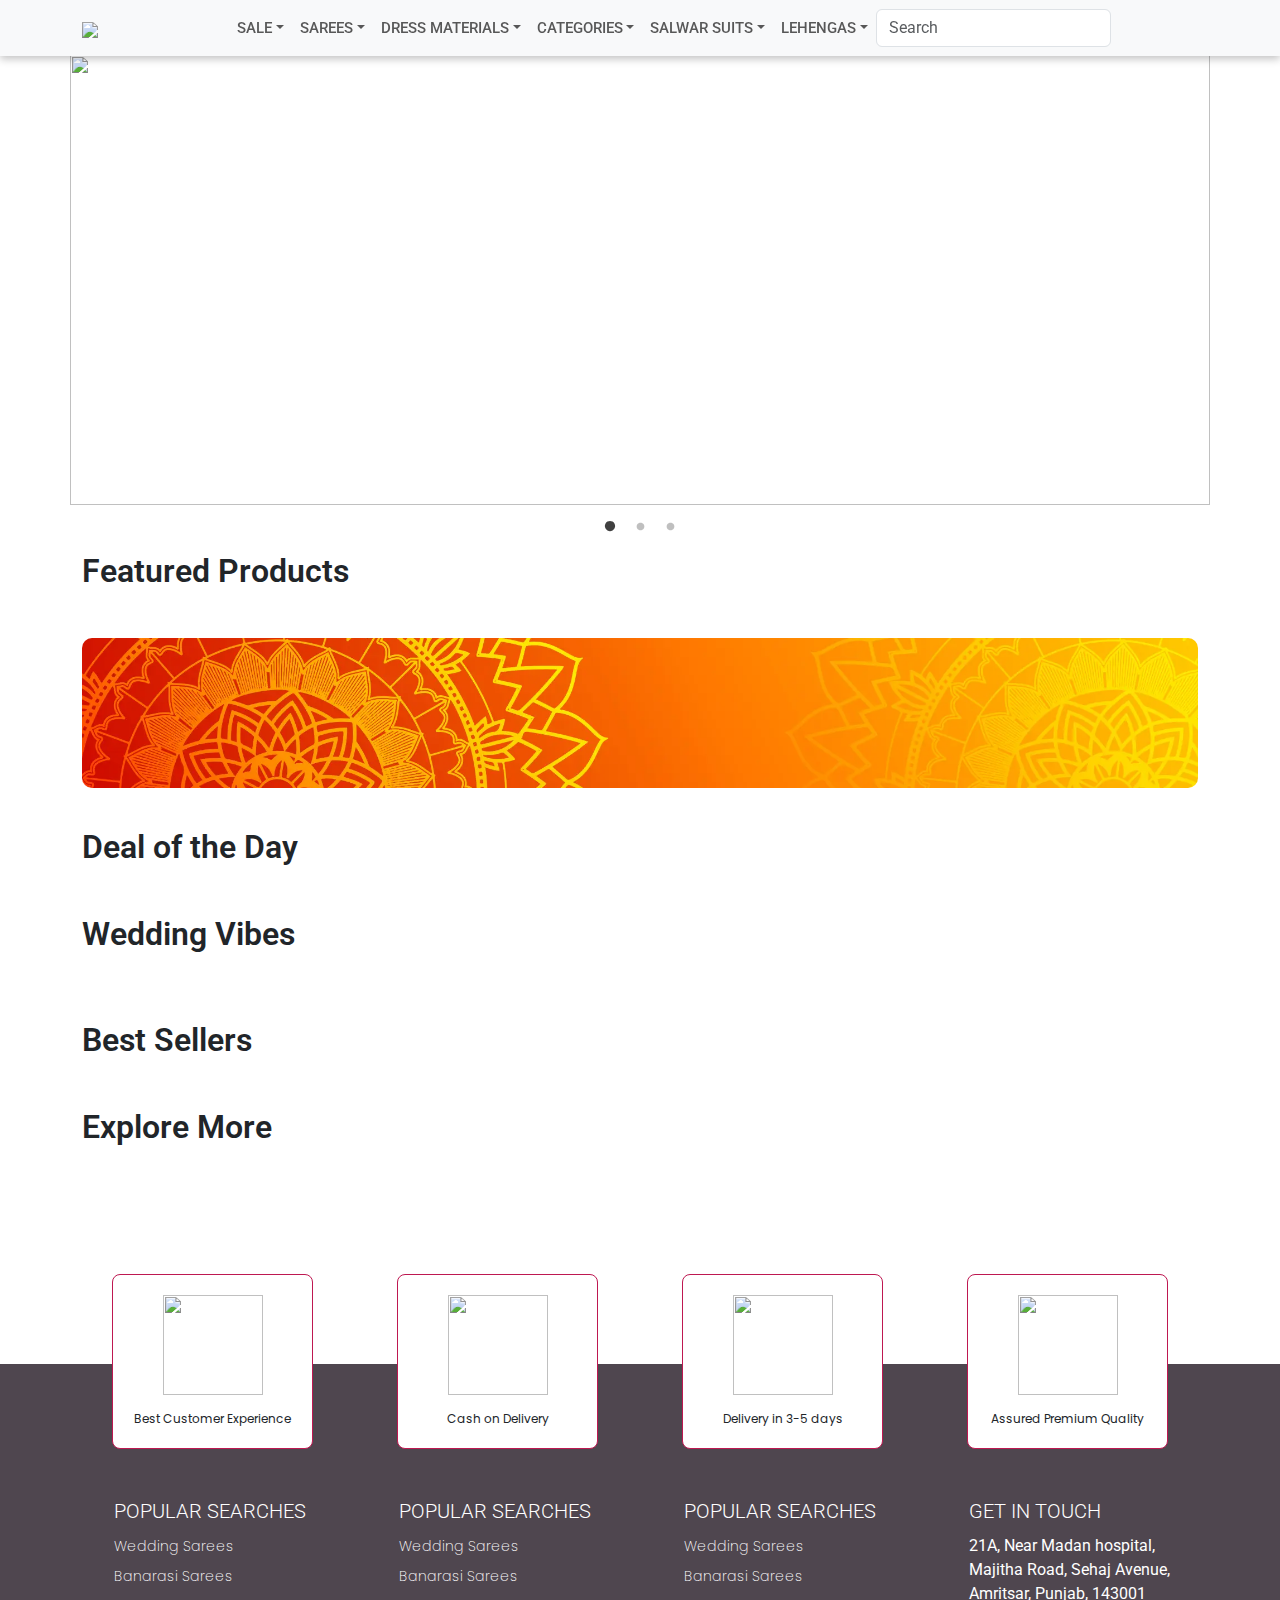
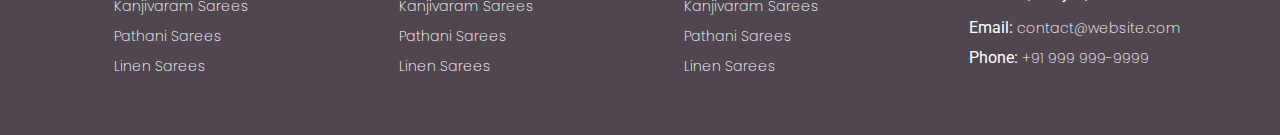
==== eshop/index.html @ 4d92e756 "." ====
<!doctype html><html lang="en"><head><meta charset="utf-8"/><link rel="icon" href="/eshop/favicon.ico"/><meta name="viewport" content="width=device-width,initial-scale=1"/><meta name="theme-color" content="#000000"/><link href="https://cdn.jsdelivr.net/npm/bootstrap@5.3.3/dist/css/bootstrap.min.css" rel="stylesheet"/><link rel="stylesheet" href="https://site-assets.fontawesome.com/releases/v6.5.2/css/all.css"/><link rel="stylesheet" href="https://site-assets.fontawesome.com/releases/v6.5.2/css/sharp-thin.css"/><link rel="stylesheet" href="https://site-assets.fontawesome.com/releases/v6.5.2/css/sharp-solid.css"/><link rel="stylesheet" href="https://site-assets.fontawesome.com/releases/v6.5.2/css/sharp-regular.css"/><link rel="stylesheet" href="https://site-assets.fontawesome.com/releases/v6.5.2/css/sharp-light.css"/><meta name="description" content="Web site created using create-react-app"/><link rel="apple-touch-icon" href="/eshop/logo192.png"/><link rel="manifest" href="/eshop/manifest.json"/><title>React App</title><script defer="defer" src="/eshop/static/js/main.9d31bc34.js"></script><link href="/eshop/static/css/main.2eb0dd9a.css" rel="stylesheet"></head><body><noscript>You need to enable JavaScript to run this app.</noscript><div id="root"></div><script src="https://cdn.jsdelivr.net/npm/bootstrap@5.3.3/dist/js/bootstrap.bundle.min.js"></script></body></html>
---- eshop/static/css/main.2eb0dd9a.css ----
@charset "UTF-8";@import url(https://fonts.googleapis.com/css2?family=Poppins:ital,wght@0,100;0,200;0,300;0,400;0,500;0,600;0,700;0,800;0,900;1,100;1,200;1,300;1,400;1,500;1,600;1,700;1,800;1,900&family=Roboto:ital,wght@0,100;0,300;0,400;0,500;0,700;0,900;1,100;1,300;1,400;1,500;1,700;1,900&display=swap);@import url(https://fonts.googleapis.com/css2?family=Lobster&display=swap);body{-webkit-font-smoothing:antialiased;-moz-osx-font-smoothing:grayscale;font-family:-apple-system,BlinkMacSystemFont,Segoe UI,Roboto,Oxygen,Ubuntu,Cantarell,Fira Sans,Droid Sans,Helvetica Neue,sans-serif;margin:0}code{font-family:source-code-pro,Menlo,Monaco,Consolas,Courier New,monospace}.slick-slider{-webkit-touch-callout:none;-webkit-tap-highlight-color:transparent;box-sizing:border-box;touch-action:pan-y;-webkit-user-select:none;user-select:none;-khtml-user-select:none}.slick-list,.slick-slider{display:block;position:relative}.slick-list{margin:0;overflow:hidden;padding:0}.slick-list:focus{outline:none}.slick-list.dragging{cursor:pointer;cursor:hand}.slick-slider .slick-list,.slick-slider .slick-track{transform:translateZ(0)}.slick-track{display:block;left:0;margin-left:auto;margin-right:auto;position:relative;top:0}.slick-track:after,.slick-track:before{content:"";display:table}.slick-track:after{clear:both}.slick-loading .slick-track{visibility:hidden}.slick-slide{display:none;float:left;height:100%;min-height:1px}[dir=rtl] .slick-slide{float:right}.slick-slide img{display:block}.slick-slide.slick-loading img{display:none}.slick-slide.dragging img{pointer-events:none}.slick-initialized .slick-slide{display:block}.slick-loading .slick-slide{visibility:hidden}.slick-vertical .slick-slide{border:1px solid #0000;display:block;height:auto}.slick-arrow.slick-hidden{display:none}.slick-loading .slick-list{background:#fff url([data-uri]) 50% no-repeat}@font-face{font-family:slick;font-style:normal;font-weight:400;src:url(/eshop/static/media/slick.a4e97f5a2a64f0ab1323.eot);src:url(/eshop/static/media/slick.a4e97f5a2a64f0ab1323.eot?#iefix) format("embedded-opentype"),url(/eshop/static/media/slick.295183786cd8a1389865.woff) format("woff"),url(/eshop/static/media/slick.c94f7671dcc99dce43e2.ttf) format("truetype"),url(/eshop/static/media/slick.2630a3e3eab21c607e21.svg#slick) format("svg")}.slick-next,.slick-prev{border:none;cursor:pointer;display:block;font-size:0;height:20px;line-height:0;padding:0;position:absolute;top:50%;transform:translateY(-50%);width:20px}.slick-next,.slick-next:focus,.slick-next:hover,.slick-prev,.slick-prev:focus,.slick-prev:hover{background:#0000;color:#0000;outline:none}.slick-next:focus:before,.slick-next:hover:before,.slick-prev:focus:before,.slick-prev:hover:before{opacity:1}.slick-next.slick-disabled:before,.slick-prev.slick-disabled:before{opacity:.25}.slick-next:before,.slick-prev:before{-webkit-font-smoothing:antialiased;-moz-osx-font-smoothing:grayscale;color:#fff;font-family:slick;font-size:20px;line-height:1;opacity:.75}.slick-prev{left:-25px}[dir=rtl] .slick-prev{left:auto;right:-25px}.slick-prev:before{content:"←"}[dir=rtl] .slick-prev:before{content:"→"}.slick-next{right:-25px}[dir=rtl] .slick-next{left:-25px;right:auto}.slick-next:before{content:"→"}[dir=rtl] .slick-next:before{content:"←"}.slick-dotted.slick-slider{margin-bottom:30px}.slick-dots{bottom:-25px;display:block;list-style:none;margin:0;padding:0;position:absolute;text-align:center;width:100%}.slick-dots li{display:inline-block;margin:0 5px;padding:0;position:relative}.slick-dots li,.slick-dots li button{cursor:pointer;height:20px;width:20px}.slick-dots li button{background:#0000;border:0;color:#0000;display:block;font-size:0;line-height:0;outline:none;padding:5px}.slick-dots li button:focus,.slick-dots li button:hover{outline:none}.slick-dots li button:focus:before,.slick-dots li button:hover:before{opacity:1}.slick-dots li button:before{-webkit-font-smoothing:antialiased;-moz-osx-font-smoothing:grayscale;color:#000;content:"•";font-family:slick;font-size:6px;height:20px;left:0;line-height:20px;opacity:.25;position:absolute;text-align:center;top:0;width:20px}.slick-dots li.slick-active button:before{color:#000;opacity:.75}.homeBanner .imgWrapper{height:450px;width:100%}.imgWrapper img{height:100%;object-fit:cover;width:100%}.productItem{background-color:#f9f9f9;border-radius:10px;box-shadow:0 3px 8px #0000003d;overflow:hidden}.productItem .imgWrapper{border-radius:8px;height:400px;overflow:hidden;position:relative;width:100%}.featuredProducts .productItem .imgWrapper img{object-fit:contain}.productItem .content{padding:10px}.productDetailContent p i,.productItem .content i{color:#f9c300}.productItem .content h5{-webkit-line-clamp:2;-webkit-box-orient:vertical;display:-webkit-box;font-family:var(--heading);font-size:16px;font-weight:400;margin-bottom:10px;min-height:45px;overflow:hidden;padding:5px 0 0;text-overflow:ellipsis}.productItem .content .offerPrice{font-family:var(--paragraph);font-weight:700;margin-bottom:0;padding-bottom:10px}.productItem .content .originalPrice{color:var(--text-sub);font-size:14px;font-weight:500;margin-left:5px}.productItem .content a{color:#000}.productItem .content a:hover{color:var(--prim-color)}.productDetailContent .discount,.productItem .content .discount{background-color:red;border-radius:0 10px;color:#fff;font-family:var(--paragraph);font-size:12px;font-weight:600;padding:5px 10px}.smallCTA .imgWrapper{border-radius:10px;height:150px;overflow:hidden}.smallCTA .imgWrapper img{object-fit:cover}.featuredProducts2 .productItem{position:relative}.featuredProducts2 .content{background:linear-gradient(0deg,#000,#fff0);bottom:0;color:#fff;font-family:var(--fancy);left:0;padding:15px 0;position:absolute;text-align:center;width:100%}.featuredProducts2 .content h3:after{background-color:red;bottom:-10px;content:"";height:2px;left:50%;position:absolute;transform:translate(-50%,-50%);width:50%}.weddingSection .heading{margin-bottom:20px}.weddingSection .productItem{box-shadow:none}.weddingSection .productItem .frame{object-fit:fill;position:absolute;top:0}.weddingSection .content{margin-top:20px}.weddingSection .content h5{font-family:var(--paragraph);font-size:18px;font-weight:400;text-align:center}.searchListHeader{border-bottom:1px solid #ddd;display:flex;font-family:var(--paragraph);font-size:16px;justify-content:space-between;margin:20px 0 30px;padding-bottom:15px}.filterWrapper{margin-top:60px}.filterWrapper ul{list-style:none;padding-left:0}.filterWrapper h4{font-family:var(--heading);margin-bottom:0;padding-bottom:10px}.filterWrapper .accordion-body ul li{font-family:var(--paragraph);font-size:14px;padding-top:10px}.filterWrapper .accordion-button{font-family:var(--paragraph);font-size:14px;font-weight:500;padding:15px 0}.filterWrapper .accordion-button:not(.collapsed){background-color:initial;box-shadow:none;color:var(--text-color)}.filterWrapper .accordion-item{border:none;border-bottom:1px solid #8f8f8f!important}.filterWrapper .accordion-body{padding:0}.filterWrapper .range-slider{height:3px}.filterWrapper .range-slider .range-slider__thumb{background:var(--prim-color);height:18px;width:18px}.filterWrapper .range-slider .range-slider__range{background-color:var(--prim-color)}.filterToggleButton{bottom:10px;display:none;left:50%;position:fixed;transform:translate(-50%,-50%);z-index:99}.LoginBanner .imgWrapper{border-radius:10px;height:300px;overflow:hidden;padding:0}.loginFormWrapper{background-color:#fff;border-radius:10px;box-shadow:0 3px 8px #0000003d;margin-top:-200px;padding:20px}.loginFormWrapper .formLabel{display:block}.loginFormWrapper .formItem{padding:10px;width:100%}.formFancyHeading{background:linear-gradient(195deg,#ec407a,#d81b60);border-radius:10px;box-shadow:0 3px 10px #0006;color:#fff;margin:-60px auto 20px;padding:20px 10px;text-align:center}.productImageWrapper{padding:0 45px}.productImageWrapper .image-gallery-content .image-gallery-slide .image-gallery-image{max-height:100%}.productImageWrapper .image-gallery-slide-wrapper img{border-radius:8px;height:100%;object-fit:cover;width:100%}.productImageWrapper .image-gallery-slides{height:600px}.productImageWrapper .image-gallery-slide{height:100%}.productDetailContent .offerPrice{color:#000;font-family:Poppins;font-size:28px;font-weight:600;margin:15px 0 2px}.productDetailContent .offerPrice span{color:#8b8b8b;font-size:16px;font-weight:500;margin-left:10px}.productDetailContent .disclaimer{font-family:Roboto;font-size:14px;font-weight:300}.productDetailContent .heading h1{font-family:Roboto;font-weight:300;margin-bottom:0;padding:10px 0}.productDetailContent .features{list-style:cjk-ideographic;padding-left:30px}.productDetailContent .features li{font-family:Poppins;font-size:14px;padding:0 0 5px}.qtySelect{align-items:center;background-color:#fff;border:1px solid #ddd;border-radius:8px;box-shadow:inset 0 2px 4px 0 #0000000f;display:flex;justify-content:center;width:-webkit-max-content;width:max-content}.qtySelect input{background-color:initial;border:1px solid #ddd;border-bottom:none;border-top:none;font-family:Roboto;font-size:18px;height:35px;text-align:center;width:50px}.qtySelect i{font-size:18px;padding:10px}.productDetailContent .formLabel{color:#000;font-size:18px;font-weight:600}.productDetailContent .nav-item .nav-link{border:none;color:#000;font-size:14px}.productDetailContent .nav-item .nav-link.active{border-bottom:2px solid var(--prim-color)}.productDetailContent .description{list-style:none;padding-left:0;padding-top:10px}.productDetailContent .description li{font-size:14px;padding-bottom:5px}.productDetailContent .nav-tabs{border:none;padding-top:10px}.cartCanvas{box-shadow:-3px 0 8px #0000003d;height:100%;overflow-y:auto;right:0;top:56px;width:150px}.cartCanvas,.cartSubTotal{background-color:#fff;padding:10px 0;position:fixed}.cartSubTotal{border-top:1px solid #ddd;bottom:0;display:flex;justify-content:space-between;text-align:center;width:-webkit-fill-available}.cartSubTotal p{font-family:var(--paragraph);font-size:12px;margin-bottom:0}.cartSubTotal h5{font-family:var(--heading);font-size:18px;margin-bottom:0}.cartSubTotal a{align-items:center;background-color:var(--prim-color);border-radius:8px;color:#fff;display:flex;float:inline-end;height:35px;justify-content:center;width:35px}.cartListItem{border-bottom:1px solid #ddd;margin-top:10px;padding:0 10px 10px}.cartListItem .imgWrapper{border-radius:8px;height:150px;overflow:hidden}.cartListItem .imgWrapper img{object-fit:fill}.cartListItem .content h5{font-family:var(--heading);font-size:16px;font-weight:500;padding-top:10px;text-align:center}.cartListItem .qtySelect input{font-size:14px}.cartListItem .qtySelect i{font-size:14px;padding:7px}footer{background-color:#4f464f;margin-top:150px;padding:50px 0 10px}footer .footerItem{color:#fff}footer .footerItem ul a{color:#fff;font-family:var(--paragraph);font-size:14px;font-weight:200;text-decoration:none}footer .footerItem ul{list-style:none}footer .footerItem ul li{padding:3px 0}footer .footerItem ul h5{font-family:var(--heading);font-weight:300;text-transform:uppercase}footer .footerItem .contact{padding:3px 0}footer .footerItem .social a{font-size:16px;margin-right:20px}footer .features{margin-bottom:20px;margin-top:-170px}footer .features .imgWrapper{background-color:#fff;border:1px solid var(--prim-color);border-radius:8px;margin:30px;padding:20px;text-align:center}footer .features .imgWrapper img{height:100px;margin:auto;width:100px}footer .features .imgWrapper p{font-family:var(--paragraph);font-size:12px;margin:15px 0 0}.slick-dots li button:before{font-size:9px}.slick-dots .slick-active button:before{font-size:12px}.btn1{background-color:#fff;border:none;border:1px solid var(--prim-color);border-radius:8px;color:#000;display:inline-block;font-family:inherit;font-size:16px;font-weight:500;margin:10px 0 0;padding:5px 10px;position:relative;text-decoration:none;text-transform:uppercase;transition:all .2s}.btn1:hover{background-color:var(--prim-color);border:1px solid #0000;box-shadow:0 10px 20px #0003;color:#fff;transform:translateY(-3px)}.btn1:active{box-shadow:0 5px 10px #0003;transform:translateY(-1px)}.btn1:after{background-color:#fff;border-radius:100px;content:"";display:inline-block;height:100%;left:0;position:absolute;top:0;transition:all .4s;width:100%;z-index:-1}.btn1:hover:after{opacity:0;transform:scaleX(1.4) scaleY(1.6)}.btn1.selected{background-color:var(--prim-color);color:#fff}.navbar{background-color:#fff;box-shadow:0 3px 8px #0000003d;position:fixed;top:0;width:100%;z-index:999}.nav-item .nav-link{font-family:var(--heading);font-size:15px;font-weight:500;text-transform:uppercase}.nav-item .nav-link.active{color:var(--prim-color)}.navbar-toggler{border:none;box-shadow:none!important}.custom-checkbox{align-items:center;color:#333;cursor:pointer;display:inline-flex;font-size:16px;margin-right:5px;transition:color .3s;-webkit-user-select:none;user-select:none}.custom-checkbox input[type=checkbox]{display:none}.custom-checkbox .checkmark{align-items:center;border:2px solid #333;border-radius:4px;display:flex;height:18px;justify-content:center;transform-style:preserve-3d;transition:background-color .3s,border-color .3s,transform .3s;width:18px}.custom-checkbox .checkmark:before{color:#0000;content:"\2713";font-size:16px;transition:color .3s,transform .3s}.custom-checkbox input[type=checkbox]:checked+.checkmark{background-color:var(--prim-color);border-color:var(--prim-color);transform:scale(1.1) rotate(1turn) rotateY(1turn)}.custom-checkbox input[type=checkbox]:checked+.checkmark:before{color:#fff}.custom-checkbox:hover{color:#666}.custom-checkbox:hover .checkmark{background-color:#f0f0f0;border-color:#666;transform:scale(1.05)}.custom-checkbox input[type=checkbox]:focus+.checkmark{box-shadow:0 0 3px 2px #0003;outline:none}.custom-checkbox .checkmark,.custom-checkbox input[type=checkbox]:checked+.checkmark{transition:background-color 1.3s,border-color 1.3s,color 1.3s,transform .3s}.pdp-discount-wrapepr{background:#ffe6fe;border-radius:8px;margin-top:20px;padding:15px}.pdp-discount-wrapepr .discount-bagde{align-items:center;background:#fff;border-radius:8px;display:flex;font-size:16px;font-weight:500;margin-bottom:15px;padding:15px 12px}.pdp-discount-wrapepr .discount-bagde svg{height:35px;margin-right:10px;width:35px}.pdp-discount-wrapepr .discount-bagde small{color:#fd8104;display:block;font-size:12px;font-weight:800;text-transform:uppercase}.pdp-discount-wrapepr .t_and_c{color:#00000080;font-size:12px;font-weight:500}.pdp-discount-wrapepr .discount-msg{font-size:15px;font-weight:500;margin-bottom:8px}.heading h2{font-weight:600}.heading h2,.heading h3{font-family:var(--heading)}.heading h3{margin-bottom:20px;text-align:center}main{margin-top:55px}section{padding-bottom:40px}.transparentSearch{background-color:initial;border:none;border-radius:50%;color:var(--prim-color);transition:.3s ease-in-out;width:45px}.transparentSearch:hover{background-color:var(--prim-color);color:#fff}a{color:var(--prim-color);text-decoration:none}.primBtn,a{font-weight:500}.primBtn{background-color:var(--prim-color);border:1px solid #0000;border-radius:8px;color:#fff;display:block;font-family:Roboto;margin-top:20px;padding:10px 0;transition:.3s ease-in-out}.primBtn.transparent{background-color:initial;border:1px solid var(--prim-color);color:var(--prim-color);font-weight:800}.primBtn:hover{background-color:#303030;border:1px solid #0000;color:#fff;font-weight:500}.filterBtnBlack{background-color:#0e0e0e;border:none;border-radius:50px;color:#fff;font-family:var(--heading);font-size:22px;font-weight:400;padding:5px 10px;width:260px}.formItem{border:1px solid #b3b3b3;border-radius:5px;font-size:14px;outline:none;padding:5px 10px}.formItem:focus{border:1px solid var(--prim-color)}.formLabel{color:var(--text-sub);font-family:var(--paragraph)}select.formItem{border:1px solid #000}.formRow{margin-bottom:15px}@media only screen and (max-width:991px){.homeBanner .imgWrapper{height:420px}.productItem .imgWrapper{height:250px}.productItem .content .discount{font-size:12px}.productItem .content .offerPrice{font-size:18px}.smallCTA .imgWrapper{height:100px}nav .nav-item{border-bottom:1px solid #be18513d;padding:3px 0}footer{margin-top:80px}footer .footerItem ul{padding-left:0}footer .features{margin-top:-80px}footer .features .imgWrapper{height:80px;margin:0;padding:0}footer .features .imgWrapper img{height:100%;object-fit:contain;width:100%}footer .features .imgWrapper p{display:none;font-size:14px}.filterToggleButton{display:block}.filterWrapper{background-color:#fff;height:100vh;left:-1000px;overflow-y:scroll;padding:15px;position:fixed;top:-5px;width:100%;z-index:9}.loginFormWrapper{margin-top:-130px}.productImageWrapper{padding:0}.productImageWrapper .image-gallery-slides{height:500px}.cartCanvas{width:160px}.cartSubTotal a{float:none}}:root{--prim-color:#be1851;--sec-color:"000";--text-color:#000;--text-sub:#757575;--heading:Roboto;--paragraph:Poppins;--fancy:Lobster}.range-slider{-webkit-tap-highlight-color:transparent;background:#ddd;border-radius:4px;cursor:pointer;display:block;height:8px;position:relative;touch-action:none;-webkit-user-select:none;user-select:none;width:100%}.range-slider[data-vertical]{height:100%;width:8px}.range-slider[data-disabled]{cursor:not-allowed;opacity:.5}.range-slider .range-slider__thumb{background:#2196f3;border-radius:50%;height:24px;position:absolute;top:50%;transform:translate(-50%,-50%);width:24px;z-index:3}.range-slider .range-slider__thumb:focus-visible{box-shadow:0 0 0 6px #2196f380;outline:0}.range-slider[data-vertical] .range-slider__thumb{left:50%}.range-slider .range-slider__thumb[data-disabled]{z-index:2}.range-slider .range-slider__range{background:#51adf6;height:100%;position:absolute;top:50%;transform:translateY(-50%);width:100%;z-index:1}.range-slider[data-vertical] .range-slider__range{left:50%;transform:translate(-50%)}.range-slider input[type=range]{-webkit-appearance:none;background-color:initial;height:0;left:0;pointer-events:none;position:absolute;top:0;width:0;z-index:2}.range-slider input[type=range]::-webkit-slider-thumb{-webkit-appearance:none;appearance:none}.range-slider input[type=range]::-moz-range-thumb{border:0;height:0;width:0}.range-slider input[type=range]:focus{outline:0}.image-gallery-icon{-webkit-appearance:none;appearance:none;background-color:initial;border:0;color:#fff;cursor:pointer;filter:drop-shadow(0 2px 2px #1a1a1a);outline:none;position:absolute;transition:all .3s ease-out;z-index:4}@media(hover:hover)and (pointer:fine){.image-gallery-icon:hover{color:#337ab7}.image-gallery-icon:hover .image-gallery-svg{transform:scale(1.1)}}.image-gallery-icon:focus{outline:2px solid #337ab7}.image-gallery-using-mouse .image-gallery-icon:focus{outline:none}.image-gallery-fullscreen-button,.image-gallery-play-button{bottom:0;padding:20px}.image-gallery-fullscreen-button .image-gallery-svg,.image-gallery-play-button .image-gallery-svg{height:28px;width:28px}@media(max-width:768px){.image-gallery-fullscreen-button,.image-gallery-play-button{padding:15px}.image-gallery-fullscreen-button .image-gallery-svg,.image-gallery-play-button .image-gallery-svg{height:24px;width:24px}}@media(max-width:480px){.image-gallery-fullscreen-button,.image-gallery-play-button{padding:10px}.image-gallery-fullscreen-button .image-gallery-svg,.image-gallery-play-button .image-gallery-svg{height:16px;width:16px}}.image-gallery-fullscreen-button{right:0}.image-gallery-play-button{left:0}.image-gallery-left-nav,.image-gallery-right-nav{padding:50px 10px;top:50%;transform:translateY(-50%)}.image-gallery-left-nav .image-gallery-svg,.image-gallery-right-nav .image-gallery-svg{height:120px;width:60px}@media(max-width:768px){.image-gallery-left-nav .image-gallery-svg,.image-gallery-right-nav .image-gallery-svg{height:72px;width:36px}}@media(max-width:480px){.image-gallery-left-nav .image-gallery-svg,.image-gallery-right-nav .image-gallery-svg{height:48px;width:24px}}.image-gallery-left-nav[disabled],.image-gallery-right-nav[disabled]{cursor:disabled;opacity:.6;pointer-events:none}.image-gallery-left-nav{left:0}.image-gallery-right-nav{right:0}.image-gallery{-webkit-tap-highlight-color:rgba(0,0,0,0);position:relative;-webkit-user-select:none;-o-user-select:none;user-select:none}.image-gallery.fullscreen-modal{background:#000;bottom:0;height:100%;left:0;position:fixed;right:0;top:0;width:100%;z-index:5}.image-gallery.fullscreen-modal .image-gallery-content{top:50%;transform:translateY(-50%)}.image-gallery-content{line-height:0;position:relative;top:0}.image-gallery-content.fullscreen{background:#000}.image-gallery-content .image-gallery-slide .image-gallery-image{max-height:calc(100vh - 80px)}.image-gallery-content.image-gallery-thumbnails-left .image-gallery-slide .image-gallery-image,.image-gallery-content.image-gallery-thumbnails-right .image-gallery-slide .image-gallery-image{max-height:100vh}.image-gallery-slide-wrapper{position:relative}.image-gallery-slide-wrapper.image-gallery-thumbnails-left,.image-gallery-slide-wrapper.image-gallery-thumbnails-right{display:inline-block;width:calc(100% - 110px)}@media(max-width:768px){.image-gallery-slide-wrapper.image-gallery-thumbnails-left,.image-gallery-slide-wrapper.image-gallery-thumbnails-right{width:calc(100% - 87px)}}.image-gallery-slide-wrapper.image-gallery-rtl{direction:rtl}.image-gallery-slides{line-height:0;overflow:hidden;position:relative;text-align:center;white-space:nowrap}.image-gallery-slide{left:0;position:absolute;top:0;width:100%}.image-gallery-slide.image-gallery-center{position:relative}.image-gallery-slide .image-gallery-image{object-fit:contain;width:100%}.image-gallery-slide .image-gallery-description{background:#0006;bottom:70px;color:#fff;left:0;line-height:1;padding:10px 20px;position:absolute;white-space:normal}@media(max-width:768px){.image-gallery-slide .image-gallery-description{bottom:45px;font-size:.8em;padding:8px 15px}}.image-gallery-bullets{bottom:20px;left:0;margin:0 auto;position:absolute;right:0;width:80%;z-index:4}.image-gallery-bullets .image-gallery-bullets-container{margin:0;padding:0;text-align:center}.image-gallery-bullets .image-gallery-bullet{-webkit-appearance:none;appearance:none;background-color:initial;border:1px solid #fff;border-radius:50%;box-shadow:0 2px 2px #1a1a1a;cursor:pointer;display:inline-block;margin:0 5px;outline:none;padding:5px;transition:all .2s ease-out}@media(max-width:768px){.image-gallery-bullets .image-gallery-bullet{margin:0 3px;padding:3px}}@media(max-width:480px){.image-gallery-bullets .image-gallery-bullet{padding:2.7px}}.image-gallery-bullets .image-gallery-bullet:focus{background:#337ab7;border:1px solid #337ab7;transform:scale(1.2)}.image-gallery-bullets .image-gallery-bullet.active{background:#fff;border:1px solid #fff;transform:scale(1.2)}@media(hover:hover)and (pointer:fine){.image-gallery-bullets .image-gallery-bullet:hover{background:#337ab7;border:1px solid #337ab7}.image-gallery-bullets .image-gallery-bullet.active:hover{background:#337ab7}}.image-gallery-thumbnails-wrapper{position:relative}.image-gallery-thumbnails-wrapper.thumbnails-swipe-horizontal{touch-action:pan-y}.image-gallery-thumbnails-wrapper.thumbnails-swipe-vertical{touch-action:pan-x}.image-gallery-thumbnails-wrapper.thumbnails-wrapper-rtl{direction:rtl}.image-gallery-thumbnails-wrapper.image-gallery-thumbnails-left,.image-gallery-thumbnails-wrapper.image-gallery-thumbnails-right{display:inline-block;vertical-align:top;width:100px}@media(max-width:768px){.image-gallery-thumbnails-wrapper.image-gallery-thumbnails-left,.image-gallery-thumbnails-wrapper.image-gallery-thumbnails-right{width:81px}}.image-gallery-thumbnails-wrapper.image-gallery-thumbnails-left .image-gallery-thumbnails,.image-gallery-thumbnails-wrapper.image-gallery-thumbnails-right .image-gallery-thumbnails{height:100%;left:0;padding:0;position:absolute;top:0;width:100%}.image-gallery-thumbnails-wrapper.image-gallery-thumbnails-left .image-gallery-thumbnails .image-gallery-thumbnail,.image-gallery-thumbnails-wrapper.image-gallery-thumbnails-right .image-gallery-thumbnails .image-gallery-thumbnail{display:block;margin-right:0;padding:0}.image-gallery-thumbnails-wrapper.image-gallery-thumbnails-left .image-gallery-thumbnails .image-gallery-thumbnail+.image-gallery-thumbnail,.image-gallery-thumbnails-wrapper.image-gallery-thumbnails-right .image-gallery-thumbnails .image-gallery-thumbnail+.image-gallery-thumbnail{margin-left:0;margin-top:2px}.image-gallery-thumbnails-wrapper.image-gallery-thumbnails-left,.image-gallery-thumbnails-wrapper.image-gallery-thumbnails-right{margin:0 5px}@media(max-width:768px){.image-gallery-thumbnails-wrapper.image-gallery-thumbnails-left,.image-gallery-thumbnails-wrapper.image-gallery-thumbnails-right{margin:0 3px}}.image-gallery-thumbnails{overflow:hidden;padding:5px 0}@media(max-width:768px){.image-gallery-thumbnails{padding:3px 0}}.image-gallery-thumbnails .image-gallery-thumbnails-container{cursor:pointer;text-align:center;white-space:nowrap}.image-gallery-thumbnail{background:#0000;border:4px solid #0000;display:inline-block;padding:0;transition:border .3s ease-out;width:100px}@media(max-width:768px){.image-gallery-thumbnail{border:3px solid #0000;width:81px}}.image-gallery-thumbnail+.image-gallery-thumbnail{margin-left:2px}.image-gallery-thumbnail .image-gallery-thumbnail-inner{display:block;position:relative}.image-gallery-thumbnail .image-gallery-thumbnail-image{line-height:0;vertical-align:middle;width:100%}.image-gallery-thumbnail.active,.image-gallery-thumbnail:focus{border:4px solid #337ab7;outline:none}@media(max-width:768px){.image-gallery-thumbnail.active,.image-gallery-thumbnail:focus{border:3px solid #337ab7}}@media(hover:hover)and (pointer:fine){.image-gallery-thumbnail:hover{border:4px solid #337ab7;outline:none}}@media(hover:hover)and (pointer:fine)and (max-width:768px){.image-gallery-thumbnail:hover{border:3px solid #337ab7}}.image-gallery-thumbnail-label{box-sizing:border-box;color:#fff;font-size:1em;left:0;line-height:1em;padding:5%;position:absolute;text-shadow:0 2px 2px #1a1a1a;top:50%;transform:translateY(-50%);white-space:normal;width:100%}@media(max-width:768px){.image-gallery-thumbnail-label{font-size:.8em;line-height:.8em}}.image-gallery-index{background:#0006;color:#fff;line-height:1;padding:10px 20px;position:absolute;right:0;top:0;z-index:4}@media(max-width:768px){.image-gallery-index{font-size:.8em;padding:5px 10px}}
/*# sourceMappingURL=main.2eb0dd9a.css.map*/
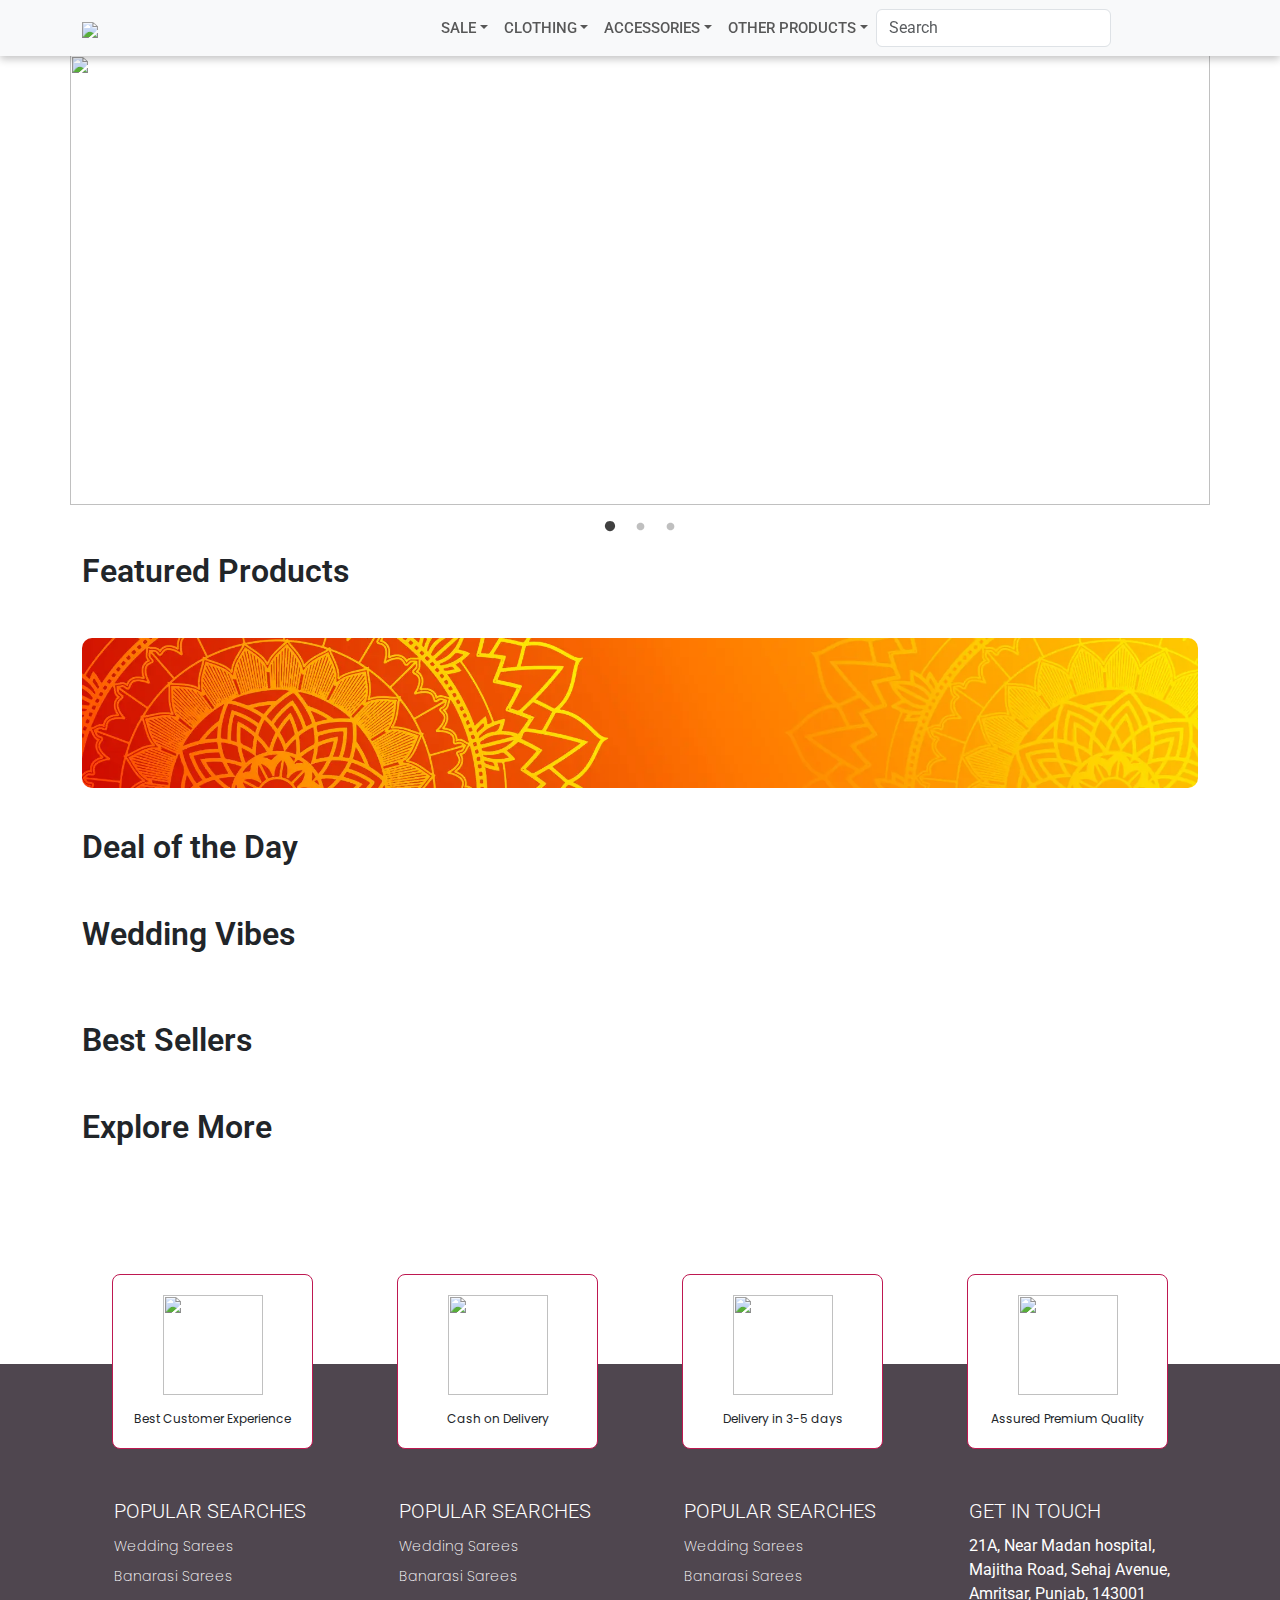
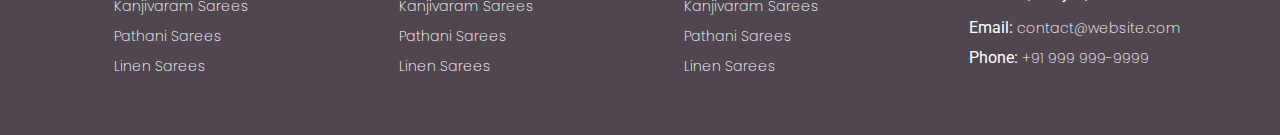
==== commit 8e624c19: "." ====
--- a/eshop/index.html
+++ b/eshop/index.html
@@ -1 +1 @@
-<!doctype html><html lang="en"><head><meta charset="utf-8"/><link rel="icon" href="/eshop/favicon.ico"/><meta name="viewport" content="width=device-width,initial-scale=1"/><meta name="theme-color" content="#000000"/><link href="https://cdn.jsdelivr.net/npm/bootstrap@5.3.3/dist/css/bootstrap.min.css" rel="stylesheet"/><link rel="stylesheet" href="https://site-assets.fontawesome.com/releases/v6.5.2/css/all.css"/><link rel="stylesheet" href="https://site-assets.fontawesome.com/releases/v6.5.2/css/sharp-thin.css"/><link rel="stylesheet" href="https://site-assets.fontawesome.com/releases/v6.5.2/css/sharp-solid.css"/><link rel="stylesheet" href="https://site-assets.fontawesome.com/releases/v6.5.2/css/sharp-regular.css"/><link rel="stylesheet" href="https://site-assets.fontawesome.com/releases/v6.5.2/css/sharp-light.css"/><meta name="description" content="Web site created using create-react-app"/><link rel="apple-touch-icon" href="/eshop/logo192.png"/><link rel="manifest" href="/eshop/manifest.json"/><title>React App</title><script defer="defer" src="/eshop/static/js/main.9d31bc34.js"></script><link href="/eshop/static/css/main.2eb0dd9a.css" rel="stylesheet"></head><body><noscript>You need to enable JavaScript to run this app.</noscript><div id="root"></div><script src="https://cdn.jsdelivr.net/npm/bootstrap@5.3.3/dist/js/bootstrap.bundle.min.js"></script></body></html>+<!doctype html><html lang="en"><head><meta charset="utf-8"/><link rel="icon" href="/eshop/favicon.ico"/><meta name="viewport" content="width=device-width,initial-scale=1"/><meta name="theme-color" content="#000000"/><link href="https://cdn.jsdelivr.net/npm/bootstrap@5.3.3/dist/css/bootstrap.min.css" rel="stylesheet"/><link rel="stylesheet" href="https://site-assets.fontawesome.com/releases/v6.5.2/css/all.css"/><link rel="stylesheet" href="https://site-assets.fontawesome.com/releases/v6.5.2/css/sharp-thin.css"/><link rel="stylesheet" href="https://site-assets.fontawesome.com/releases/v6.5.2/css/sharp-solid.css"/><link rel="stylesheet" href="https://site-assets.fontawesome.com/releases/v6.5.2/css/sharp-regular.css"/><link rel="stylesheet" href="https://site-assets.fontawesome.com/releases/v6.5.2/css/sharp-light.css"/><meta name="description" content="Web site created using create-react-app"/><link rel="apple-touch-icon" href="/eshop/logo192.png"/><link rel="manifest" href="/eshop/manifest.json"/><title>React App</title><script defer="defer" src="/eshop/static/js/main.87386e65.js"></script><link href="/eshop/static/css/main.c3ba7fdd.css" rel="stylesheet"></head><body><noscript>You need to enable JavaScript to run this app.</noscript><div id="root"></div><script src="https://cdn.jsdelivr.net/npm/bootstrap@5.3.3/dist/js/bootstrap.bundle.min.js"></script></body></html>--- a/eshop/static/css/main.c3ba7fdd.css
+++ b/eshop/static/css/main.c3ba7fdd.css
@@ -0,0 +1,2 @@
+@charset "UTF-8";@import url(https://fonts.googleapis.com/css2?family=Poppins:ital,wght@0,100;0,200;0,300;0,400;0,500;0,600;0,700;0,800;0,900;1,100;1,200;1,300;1,400;1,500;1,600;1,700;1,800;1,900&family=Roboto:ital,wght@0,100;0,300;0,400;0,500;0,700;0,900;1,100;1,300;1,400;1,500;1,700;1,900&display=swap);@import url(https://fonts.googleapis.com/css2?family=Lobster&display=swap);body{-webkit-font-smoothing:antialiased;-moz-osx-font-smoothing:grayscale;font-family:-apple-system,BlinkMacSystemFont,Segoe UI,Roboto,Oxygen,Ubuntu,Cantarell,Fira Sans,Droid Sans,Helvetica Neue,sans-serif;margin:0}code{font-family:source-code-pro,Menlo,Monaco,Consolas,Courier New,monospace}.slick-slider{-webkit-touch-callout:none;-webkit-tap-highlight-color:transparent;box-sizing:border-box;touch-action:pan-y;-webkit-user-select:none;user-select:none;-khtml-user-select:none}.slick-list,.slick-slider{display:block;position:relative}.slick-list{margin:0;overflow:hidden;padding:0}.slick-list:focus{outline:none}.slick-list.dragging{cursor:pointer;cursor:hand}.slick-slider .slick-list,.slick-slider .slick-track{transform:translateZ(0)}.slick-track{display:block;left:0;margin-left:auto;margin-right:auto;position:relative;top:0}.slick-track:after,.slick-track:before{content:"";display:table}.slick-track:after{clear:both}.slick-loading .slick-track{visibility:hidden}.slick-slide{display:none;float:left;height:100%;min-height:1px}[dir=rtl] .slick-slide{float:right}.slick-slide img{display:block}.slick-slide.slick-loading img{display:none}.slick-slide.dragging img{pointer-events:none}.slick-initialized .slick-slide{display:block}.slick-loading .slick-slide{visibility:hidden}.slick-vertical .slick-slide{border:1px solid #0000;display:block;height:auto}.slick-arrow.slick-hidden{display:none}.slick-loading .slick-list{background:#fff url([data-uri]) 50% no-repeat}@font-face{font-family:slick;font-style:normal;font-weight:400;src:url(/eshop/static/media/slick.a4e97f5a2a64f0ab1323.eot);src:url(/eshop/static/media/slick.a4e97f5a2a64f0ab1323.eot?#iefix) format("embedded-opentype"),url(/eshop/static/media/slick.295183786cd8a1389865.woff) format("woff"),url(/eshop/static/media/slick.c94f7671dcc99dce43e2.ttf) format("truetype"),url(/eshop/static/media/slick.2630a3e3eab21c607e21.svg#slick) format("svg")}.slick-next,.slick-prev{border:none;cursor:pointer;display:block;font-size:0;height:20px;line-height:0;padding:0;position:absolute;top:50%;transform:translateY(-50%);width:20px}.slick-next,.slick-next:focus,.slick-next:hover,.slick-prev,.slick-prev:focus,.slick-prev:hover{background:#0000;color:#0000;outline:none}.slick-next:focus:before,.slick-next:hover:before,.slick-prev:focus:before,.slick-prev:hover:before{opacity:1}.slick-next.slick-disabled:before,.slick-prev.slick-disabled:before{opacity:.25}.slick-next:before,.slick-prev:before{-webkit-font-smoothing:antialiased;-moz-osx-font-smoothing:grayscale;color:#fff;font-family:slick;font-size:20px;line-height:1;opacity:.75}.slick-prev{left:-25px}[dir=rtl] .slick-prev{left:auto;right:-25px}.slick-prev:before{content:"←"}[dir=rtl] .slick-prev:before{content:"→"}.slick-next{right:-25px}[dir=rtl] .slick-next{left:-25px;right:auto}.slick-next:before{content:"→"}[dir=rtl] .slick-next:before{content:"←"}.slick-dotted.slick-slider{margin-bottom:30px}.slick-dots{bottom:-25px;display:block;list-style:none;margin:0;padding:0;position:absolute;text-align:center;width:100%}.slick-dots li{display:inline-block;margin:0 5px;padding:0;position:relative}.slick-dots li,.slick-dots li button{cursor:pointer;height:20px;width:20px}.slick-dots li button{background:#0000;border:0;color:#0000;display:block;font-size:0;line-height:0;outline:none;padding:5px}.slick-dots li button:focus,.slick-dots li button:hover{outline:none}.slick-dots li button:focus:before,.slick-dots li button:hover:before{opacity:1}.slick-dots li button:before{-webkit-font-smoothing:antialiased;-moz-osx-font-smoothing:grayscale;color:#000;content:"•";font-family:slick;font-size:6px;height:20px;left:0;line-height:20px;opacity:.25;position:absolute;text-align:center;top:0;width:20px}.slick-dots li.slick-active button:before{color:#000;opacity:.75}.homeBanner .imgWrapper{height:450px;width:100%}.imgWrapper img{height:100%;object-fit:cover;width:100%}.productItem{background-color:#f9f9f9;border-radius:10px;box-shadow:0 3px 8px #0000003d;overflow:hidden}.productItem .imgWrapper{border-radius:8px;height:400px;overflow:hidden;position:relative;width:100%}.featuredProducts .productItem .imgWrapper img{object-fit:contain}.productItem .content{padding:10px}.productDetailContent p i,.productItem .content i{color:#f9c300}.productItem .content h5{-webkit-line-clamp:2;-webkit-box-orient:vertical;display:-webkit-box;font-family:var(--heading);font-size:16px;font-weight:400;margin-bottom:10px;min-height:45px;overflow:hidden;padding:5px 0 0;text-overflow:ellipsis}.productItem .content .offerPrice{font-family:var(--paragraph);font-weight:700;margin-bottom:0;padding-bottom:10px}.productItem .content .originalPrice{color:var(--text-sub);font-size:14px;font-weight:500;margin-left:5px}.productItem .content a{color:#000}.productItem .content a:hover{color:var(--prim-color)}.productDetailContent .discount,.productItem .content .discount{background-color:red;border-radius:0 10px;color:#fff;font-family:var(--paragraph);font-size:12px;font-weight:600;padding:5px 10px}.smallCTA .imgWrapper{border-radius:10px;height:150px;overflow:hidden}.smallCTA .imgWrapper img{object-fit:cover}.featuredProducts2 .productItem{position:relative}.featuredProducts2 .content{background:linear-gradient(0deg,#000,#fff0);bottom:0;color:#fff;font-family:var(--fancy);left:0;padding:15px 0;position:absolute;text-align:center;width:100%}.featuredProducts2 .content h3:after{background-color:red;bottom:-10px;content:"";height:2px;left:50%;position:absolute;transform:translate(-50%,-50%);width:50%}.weddingSection .heading{margin-bottom:20px}.weddingSection .productItem{box-shadow:none}.weddingSection .productItem .frame{object-fit:fill;position:absolute;top:0}.weddingSection .content{margin-top:20px}.weddingSection .content h5{font-family:var(--paragraph);font-size:18px;font-weight:400;text-align:center}.searchListHeader{border-bottom:1px solid #ddd;display:flex;font-family:var(--paragraph);font-size:16px;justify-content:space-between;margin:20px 0 30px;padding-bottom:15px}.filterWrapper{margin-top:60px}.filterWrapper ul{list-style:none;padding-left:0}.filterWrapper h4{font-family:var(--heading);margin-bottom:0;padding-bottom:10px}.filterWrapper .accordion-body ul li{font-family:var(--paragraph);font-size:14px;padding-top:10px}.filterWrapper .accordion-button{font-family:var(--paragraph);font-size:14px;font-weight:500;padding:15px 0}.filterWrapper .accordion-button:not(.collapsed){background-color:initial;box-shadow:none;color:var(--text-color)}.filterWrapper .accordion-item{border:none;border-bottom:1px solid #8f8f8f!important}.filterWrapper .accordion-body{padding:0}.filterWrapper .range-slider{height:3px}.filterWrapper .range-slider .range-slider__thumb{background:var(--prim-color);height:18px;width:18px}.filterWrapper .range-slider .range-slider__range{background-color:var(--prim-color)}.filterToggleButton{bottom:10px;display:none;left:50%;position:fixed;transform:translate(-50%,-50%);z-index:99}.LoginBanner .imgWrapper{border-radius:10px;height:300px;overflow:hidden;padding:0}.loginFormWrapper{background-color:#fff;border-radius:10px;box-shadow:0 3px 8px #0000003d;margin-top:-200px;padding:20px}.loginFormWrapper .formLabel{display:block}.loginFormWrapper .formItem{padding:10px;width:100%}.formFancyHeading{background:linear-gradient(195deg,#ec407a,#d81b60);border-radius:10px;box-shadow:0 3px 10px #0006;color:#fff;margin:-60px auto 20px;padding:20px 10px;text-align:center}.productImageWrapper{padding:0 45px}.productImageWrapper .image-gallery-content .image-gallery-slide .image-gallery-image{max-height:100%}.productImageWrapper .image-gallery-slide-wrapper img{border-radius:8px;height:100%;object-fit:cover;width:100%}.productImageWrapper .image-gallery-slides{height:600px}.productImageWrapper .image-gallery-slide{height:100%}.productDetailContent .offerPrice{color:#000;font-family:Poppins;font-size:28px;font-weight:600;margin:15px 0 2px}.productDetailContent .offerPrice span{color:#8b8b8b;font-size:16px;font-weight:500;margin-left:10px}.productDetailContent .disclaimer{font-family:Roboto;font-size:14px;font-weight:300}.productDetailContent .heading h1{font-family:Roboto;font-weight:300;margin-bottom:0;padding:10px 0}.productDetailContent .features{list-style:cjk-ideographic;padding-left:30px}.productDetailContent .features li{font-family:Poppins;font-size:14px;padding:0 0 5px}.qtySelect{align-items:center;background-color:#fff;border:1px solid #ddd;border-radius:8px;box-shadow:inset 0 2px 4px 0 #0000000f;display:flex;justify-content:center;width:-webkit-max-content;width:max-content}.qtySelect input{background-color:initial;border:1px solid #ddd;border-bottom:none;border-top:none;font-family:Roboto;font-size:18px;height:35px;text-align:center;width:50px}.qtySelect i{font-size:18px;padding:10px}.productDetailContent .formLabel{color:#000;font-size:18px;font-weight:600}.productDetailContent .nav-item .nav-link{border:none;color:#000;font-size:14px}.productDetailContent .nav-item .nav-link.active{border-bottom:2px solid var(--prim-color)}.productDetailContent .description{list-style:none;padding-left:0;padding-top:10px}.productDetailContent .description li{font-size:14px;padding-bottom:5px}.productDetailContent .nav-tabs{border:none;padding-top:10px}.cartCanvas{box-shadow:-3px 0 8px #0000003d;height:100%;overflow-y:auto;right:0;top:56px;width:150px}.cartCanvas,.cartSubTotal{background-color:#fff;padding:10px 0;position:fixed}.cartSubTotal{border-top:1px solid #ddd;bottom:0;display:flex;justify-content:space-between;text-align:center;width:-webkit-fill-available}.cartSubTotal p{font-family:var(--paragraph);font-size:12px;margin-bottom:0}.cartSubTotal h5{font-family:var(--heading);font-size:18px;margin-bottom:0}.cartSubTotal .checkoutBtn{align-items:center;background-color:var(--prim-color);border:none;border-radius:8px;color:#fff;display:flex;float:inline-end;height:35px;justify-content:center;width:35px}.cartListItem{border-bottom:1px solid #ddd;margin-top:10px;padding:0 10px 10px}.cartListItem .imgWrapper{border-radius:8px;height:150px;overflow:hidden}.cartListItem .imgWrapper img{object-fit:fill}.cartListItem .content h5{font-family:var(--heading);font-size:16px;font-weight:500;padding-top:10px;text-align:center}.cartListItem .qtySelect input{font-size:14px}.cartListItem .qtySelect i{font-size:14px;padding:7px}footer{background-color:#4f464f;margin-top:150px;padding:50px 0 10px}footer .footerItem{color:#fff}footer .footerItem ul a{color:#fff;font-family:var(--paragraph);font-size:14px;font-weight:200;text-decoration:none}footer .footerItem ul{list-style:none}footer .footerItem ul li{padding:3px 0}footer .footerItem ul h5{font-family:var(--heading);font-weight:300;text-transform:uppercase}footer .footerItem .contact{padding:3px 0}footer .footerItem .social a{font-size:16px;margin-right:20px}footer .features{margin-bottom:20px;margin-top:-170px}footer .features .imgWrapper{background-color:#fff;border:1px solid var(--prim-color);border-radius:8px;margin:30px;padding:20px;text-align:center}footer .features .imgWrapper img{height:100px;margin:auto;width:100px}footer .features .imgWrapper p{font-family:var(--paragraph);font-size:12px;margin:15px 0 0}.slick-dots li button:before{font-size:9px}.slick-dots .slick-active button:before{font-size:12px}.btn1{background-color:#fff;border:none;border:1px solid var(--prim-color);border-radius:8px;color:#000;display:inline-block;font-family:inherit;font-size:16px;font-weight:500;margin:10px 0 0;padding:5px 10px;position:relative;text-decoration:none;text-transform:uppercase;transition:all .2s}.btn1:hover{background-color:var(--prim-color);border:1px solid #0000;box-shadow:0 10px 20px #0003;color:#fff;transform:translateY(-3px)}.btn1:active{box-shadow:0 5px 10px #0003;transform:translateY(-1px)}.btn1:after{background-color:#fff;border-radius:100px;content:"";display:inline-block;height:100%;left:0;position:absolute;top:0;transition:all .4s;width:100%;z-index:-1}.btn1:hover:after{opacity:0;transform:scaleX(1.4) scaleY(1.6)}.btn1.selected{background-color:var(--prim-color);color:#fff}.navbar{background-color:#fff;box-shadow:0 3px 8px #0000003d;position:fixed;top:0;width:100%;z-index:999}.nav-item .nav-link{font-family:var(--heading);font-size:15px;font-weight:500;text-transform:uppercase}.nav-item .nav-link.active{color:var(--prim-color)}.navbar-toggler{border:none;box-shadow:none!important}.custom-checkbox{align-items:center;color:#333;cursor:pointer;display:inline-flex;font-size:16px;margin-right:5px;transition:color .3s;-webkit-user-select:none;user-select:none}.custom-checkbox input[type=checkbox]{display:none}.custom-checkbox .checkmark{align-items:center;border:2px solid #333;border-radius:4px;display:flex;height:18px;justify-content:center;transform-style:preserve-3d;transition:background-color .3s,border-color .3s,transform .3s;width:18px}.custom-checkbox .checkmark:before{color:#0000;content:"\2713";font-size:16px;transition:color .3s,transform .3s}.custom-checkbox input[type=checkbox]:checked+.checkmark{background-color:var(--prim-color);border-color:var(--prim-color);transform:scale(1.1) rotate(1turn) rotateY(1turn)}.custom-checkbox input[type=checkbox]:checked+.checkmark:before{color:#fff}.custom-checkbox:hover{color:#666}.custom-checkbox:hover .checkmark{background-color:#f0f0f0;border-color:#666;transform:scale(1.05)}.custom-checkbox input[type=checkbox]:focus+.checkmark{box-shadow:0 0 3px 2px #0003;outline:none}.custom-checkbox .checkmark,.custom-checkbox input[type=checkbox]:checked+.checkmark{transition:background-color 1.3s,border-color 1.3s,color 1.3s,transform .3s}.pdp-discount-wrapepr{background:#ffe6fe;border-radius:8px;margin-top:20px;padding:15px}.pdp-discount-wrapepr .discount-bagde{align-items:center;background:#fff;border-radius:8px;display:flex;font-size:16px;font-weight:500;margin-bottom:15px;padding:15px 12px}.pdp-discount-wrapepr .discount-bagde svg{height:35px;margin-right:10px;width:35px}.pdp-discount-wrapepr .discount-bagde small{color:#fd8104;display:block;font-size:12px;font-weight:800;text-transform:uppercase}.pdp-discount-wrapepr .t_and_c{color:#00000080;font-size:12px;font-weight:500}.pdp-discount-wrapepr .discount-msg{font-size:15px;font-weight:500;margin-bottom:8px}.heading h2{font-weight:600}.heading h2,.heading h3{font-family:var(--heading)}.heading h3{margin-bottom:20px;text-align:center}main{margin-top:55px}section{padding-bottom:40px}.transparentSearch{background-color:initial;border:none;border-radius:50%;color:var(--prim-color);transition:.3s ease-in-out;width:45px}.transparentSearch:hover{background-color:var(--prim-color);color:#fff}a{color:var(--prim-color);text-decoration:none}.primBtn,a{font-weight:500}.primBtn{background-color:var(--prim-color);border:1px solid #0000;border-radius:8px;color:#fff;display:block;font-family:Roboto;margin-top:20px;padding:10px 0;transition:.3s ease-in-out}.primBtn.transparent{background-color:initial;border:1px solid var(--prim-color);color:var(--prim-color);font-weight:800}.primBtn:hover{background-color:#303030;border:1px solid #0000;color:#fff;font-weight:500}.filterBtnBlack{background-color:#0e0e0e;border:none;border-radius:50px;color:#fff;font-family:var(--heading);font-size:22px;font-weight:400;padding:5px 10px;width:260px}.formItem{border:1px solid #b3b3b3;border-radius:5px;font-size:14px;outline:none;padding:5px 10px}.formItem:focus{border:1px solid var(--prim-color)}.formLabel{color:var(--text-sub);font-family:var(--paragraph)}select.formItem{border:1px solid #000}.formRow{margin-bottom:15px}@media only screen and (max-width:991px){.homeBanner .imgWrapper{height:420px}.productItem .imgWrapper{height:250px}.productItem .content .discount{font-size:12px}.productItem .content .offerPrice{font-size:18px}.smallCTA .imgWrapper{height:100px}nav .nav-item{border-bottom:1px solid #be18513d;padding:3px 0}footer{margin-top:80px}footer .footerItem ul{padding-left:0}footer .features{margin-top:-80px}footer .features .imgWrapper{height:80px;margin:0;padding:0}footer .features .imgWrapper img{height:100%;object-fit:contain;width:100%}footer .features .imgWrapper p{display:none;font-size:14px}.filterToggleButton{display:block}.filterWrapper{background-color:#fff;height:100vh;left:-1000px;overflow-y:scroll;padding:15px;position:fixed;top:-5px;width:100%;z-index:9}.loginFormWrapper{margin-top:-130px}.productImageWrapper{padding:0}.productImageWrapper .image-gallery-slides{height:500px}.cartCanvas{width:160px}.cartSubTotal a{float:none}}:root{--prim-color:#be1851;--sec-color:"000";--text-color:#000;--text-sub:#757575;--heading:Roboto;--paragraph:Poppins;--fancy:Lobster}.range-slider{-webkit-tap-highlight-color:transparent;background:#ddd;border-radius:4px;cursor:pointer;display:block;height:8px;position:relative;touch-action:none;-webkit-user-select:none;user-select:none;width:100%}.range-slider[data-vertical]{height:100%;width:8px}.range-slider[data-disabled]{cursor:not-allowed;opacity:.5}.range-slider .range-slider__thumb{background:#2196f3;border-radius:50%;height:24px;position:absolute;top:50%;transform:translate(-50%,-50%);width:24px;z-index:3}.range-slider .range-slider__thumb:focus-visible{box-shadow:0 0 0 6px #2196f380;outline:0}.range-slider[data-vertical] .range-slider__thumb{left:50%}.range-slider .range-slider__thumb[data-disabled]{z-index:2}.range-slider .range-slider__range{background:#51adf6;height:100%;position:absolute;top:50%;transform:translateY(-50%);width:100%;z-index:1}.range-slider[data-vertical] .range-slider__range{left:50%;transform:translate(-50%)}.range-slider input[type=range]{-webkit-appearance:none;background-color:initial;height:0;left:0;pointer-events:none;position:absolute;top:0;width:0;z-index:2}.range-slider input[type=range]::-webkit-slider-thumb{-webkit-appearance:none;appearance:none}.range-slider input[type=range]::-moz-range-thumb{border:0;height:0;width:0}.range-slider input[type=range]:focus{outline:0}.image-gallery-icon{-webkit-appearance:none;appearance:none;background-color:initial;border:0;color:#fff;cursor:pointer;filter:drop-shadow(0 2px 2px #1a1a1a);outline:none;position:absolute;transition:all .3s ease-out;z-index:4}@media(hover:hover)and (pointer:fine){.image-gallery-icon:hover{color:#337ab7}.image-gallery-icon:hover .image-gallery-svg{transform:scale(1.1)}}.image-gallery-icon:focus{outline:2px solid #337ab7}.image-gallery-using-mouse .image-gallery-icon:focus{outline:none}.image-gallery-fullscreen-button,.image-gallery-play-button{bottom:0;padding:20px}.image-gallery-fullscreen-button .image-gallery-svg,.image-gallery-play-button .image-gallery-svg{height:28px;width:28px}@media(max-width:768px){.image-gallery-fullscreen-button,.image-gallery-play-button{padding:15px}.image-gallery-fullscreen-button .image-gallery-svg,.image-gallery-play-button .image-gallery-svg{height:24px;width:24px}}@media(max-width:480px){.image-gallery-fullscreen-button,.image-gallery-play-button{padding:10px}.image-gallery-fullscreen-button .image-gallery-svg,.image-gallery-play-button .image-gallery-svg{height:16px;width:16px}}.image-gallery-fullscreen-button{right:0}.image-gallery-play-button{left:0}.image-gallery-left-nav,.image-gallery-right-nav{padding:50px 10px;top:50%;transform:translateY(-50%)}.image-gallery-left-nav .image-gallery-svg,.image-gallery-right-nav .image-gallery-svg{height:120px;width:60px}@media(max-width:768px){.image-gallery-left-nav .image-gallery-svg,.image-gallery-right-nav .image-gallery-svg{height:72px;width:36px}}@media(max-width:480px){.image-gallery-left-nav .image-gallery-svg,.image-gallery-right-nav .image-gallery-svg{height:48px;width:24px}}.image-gallery-left-nav[disabled],.image-gallery-right-nav[disabled]{cursor:disabled;opacity:.6;pointer-events:none}.image-gallery-left-nav{left:0}.image-gallery-right-nav{right:0}.image-gallery{-webkit-tap-highlight-color:rgba(0,0,0,0);position:relative;-webkit-user-select:none;-o-user-select:none;user-select:none}.image-gallery.fullscreen-modal{background:#000;bottom:0;height:100%;left:0;position:fixed;right:0;top:0;width:100%;z-index:5}.image-gallery.fullscreen-modal .image-gallery-content{top:50%;transform:translateY(-50%)}.image-gallery-content{line-height:0;position:relative;top:0}.image-gallery-content.fullscreen{background:#000}.image-gallery-content .image-gallery-slide .image-gallery-image{max-height:calc(100vh - 80px)}.image-gallery-content.image-gallery-thumbnails-left .image-gallery-slide .image-gallery-image,.image-gallery-content.image-gallery-thumbnails-right .image-gallery-slide .image-gallery-image{max-height:100vh}.image-gallery-slide-wrapper{position:relative}.image-gallery-slide-wrapper.image-gallery-thumbnails-left,.image-gallery-slide-wrapper.image-gallery-thumbnails-right{display:inline-block;width:calc(100% - 110px)}@media(max-width:768px){.image-gallery-slide-wrapper.image-gallery-thumbnails-left,.image-gallery-slide-wrapper.image-gallery-thumbnails-right{width:calc(100% - 87px)}}.image-gallery-slide-wrapper.image-gallery-rtl{direction:rtl}.image-gallery-slides{line-height:0;overflow:hidden;position:relative;text-align:center;white-space:nowrap}.image-gallery-slide{left:0;position:absolute;top:0;width:100%}.image-gallery-slide.image-gallery-center{position:relative}.image-gallery-slide .image-gallery-image{object-fit:contain;width:100%}.image-gallery-slide .image-gallery-description{background:#0006;bottom:70px;color:#fff;left:0;line-height:1;padding:10px 20px;position:absolute;white-space:normal}@media(max-width:768px){.image-gallery-slide .image-gallery-description{bottom:45px;font-size:.8em;padding:8px 15px}}.image-gallery-bullets{bottom:20px;left:0;margin:0 auto;position:absolute;right:0;width:80%;z-index:4}.image-gallery-bullets .image-gallery-bullets-container{margin:0;padding:0;text-align:center}.image-gallery-bullets .image-gallery-bullet{-webkit-appearance:none;appearance:none;background-color:initial;border:1px solid #fff;border-radius:50%;box-shadow:0 2px 2px #1a1a1a;cursor:pointer;display:inline-block;margin:0 5px;outline:none;padding:5px;transition:all .2s ease-out}@media(max-width:768px){.image-gallery-bullets .image-gallery-bullet{margin:0 3px;padding:3px}}@media(max-width:480px){.image-gallery-bullets .image-gallery-bullet{padding:2.7px}}.image-gallery-bullets .image-gallery-bullet:focus{background:#337ab7;border:1px solid #337ab7;transform:scale(1.2)}.image-gallery-bullets .image-gallery-bullet.active{background:#fff;border:1px solid #fff;transform:scale(1.2)}@media(hover:hover)and (pointer:fine){.image-gallery-bullets .image-gallery-bullet:hover{background:#337ab7;border:1px solid #337ab7}.image-gallery-bullets .image-gallery-bullet.active:hover{background:#337ab7}}.image-gallery-thumbnails-wrapper{position:relative}.image-gallery-thumbnails-wrapper.thumbnails-swipe-horizontal{touch-action:pan-y}.image-gallery-thumbnails-wrapper.thumbnails-swipe-vertical{touch-action:pan-x}.image-gallery-thumbnails-wrapper.thumbnails-wrapper-rtl{direction:rtl}.image-gallery-thumbnails-wrapper.image-gallery-thumbnails-left,.image-gallery-thumbnails-wrapper.image-gallery-thumbnails-right{display:inline-block;vertical-align:top;width:100px}@media(max-width:768px){.image-gallery-thumbnails-wrapper.image-gallery-thumbnails-left,.image-gallery-thumbnails-wrapper.image-gallery-thumbnails-right{width:81px}}.image-gallery-thumbnails-wrapper.image-gallery-thumbnails-left .image-gallery-thumbnails,.image-gallery-thumbnails-wrapper.image-gallery-thumbnails-right .image-gallery-thumbnails{height:100%;left:0;padding:0;position:absolute;top:0;width:100%}.image-gallery-thumbnails-wrapper.image-gallery-thumbnails-left .image-gallery-thumbnails .image-gallery-thumbnail,.image-gallery-thumbnails-wrapper.image-gallery-thumbnails-right .image-gallery-thumbnails .image-gallery-thumbnail{display:block;margin-right:0;padding:0}.image-gallery-thumbnails-wrapper.image-gallery-thumbnails-left .image-gallery-thumbnails .image-gallery-thumbnail+.image-gallery-thumbnail,.image-gallery-thumbnails-wrapper.image-gallery-thumbnails-right .image-gallery-thumbnails .image-gallery-thumbnail+.image-gallery-thumbnail{margin-left:0;margin-top:2px}.image-gallery-thumbnails-wrapper.image-gallery-thumbnails-left,.image-gallery-thumbnails-wrapper.image-gallery-thumbnails-right{margin:0 5px}@media(max-width:768px){.image-gallery-thumbnails-wrapper.image-gallery-thumbnails-left,.image-gallery-thumbnails-wrapper.image-gallery-thumbnails-right{margin:0 3px}}.image-gallery-thumbnails{overflow:hidden;padding:5px 0}@media(max-width:768px){.image-gallery-thumbnails{padding:3px 0}}.image-gallery-thumbnails .image-gallery-thumbnails-container{cursor:pointer;text-align:center;white-space:nowrap}.image-gallery-thumbnail{background:#0000;border:4px solid #0000;display:inline-block;padding:0;transition:border .3s ease-out;width:100px}@media(max-width:768px){.image-gallery-thumbnail{border:3px solid #0000;width:81px}}.image-gallery-thumbnail+.image-gallery-thumbnail{margin-left:2px}.image-gallery-thumbnail .image-gallery-thumbnail-inner{display:block;position:relative}.image-gallery-thumbnail .image-gallery-thumbnail-image{line-height:0;vertical-align:middle;width:100%}.image-gallery-thumbnail.active,.image-gallery-thumbnail:focus{border:4px solid #337ab7;outline:none}@media(max-width:768px){.image-gallery-thumbnail.active,.image-gallery-thumbnail:focus{border:3px solid #337ab7}}@media(hover:hover)and (pointer:fine){.image-gallery-thumbnail:hover{border:4px solid #337ab7;outline:none}}@media(hover:hover)and (pointer:fine)and (max-width:768px){.image-gallery-thumbnail:hover{border:3px solid #337ab7}}.image-gallery-thumbnail-label{box-sizing:border-box;color:#fff;font-size:1em;left:0;line-height:1em;padding:5%;position:absolute;text-shadow:0 2px 2px #1a1a1a;top:50%;transform:translateY(-50%);white-space:normal;width:100%}@media(max-width:768px){.image-gallery-thumbnail-label{font-size:.8em;line-height:.8em}}.image-gallery-index{background:#0006;color:#fff;line-height:1;padding:10px 20px;position:absolute;right:0;top:0;z-index:4}@media(max-width:768px){.image-gallery-index{font-size:.8em;padding:5px 10px}}
+/*# sourceMappingURL=main.c3ba7fdd.css.map*/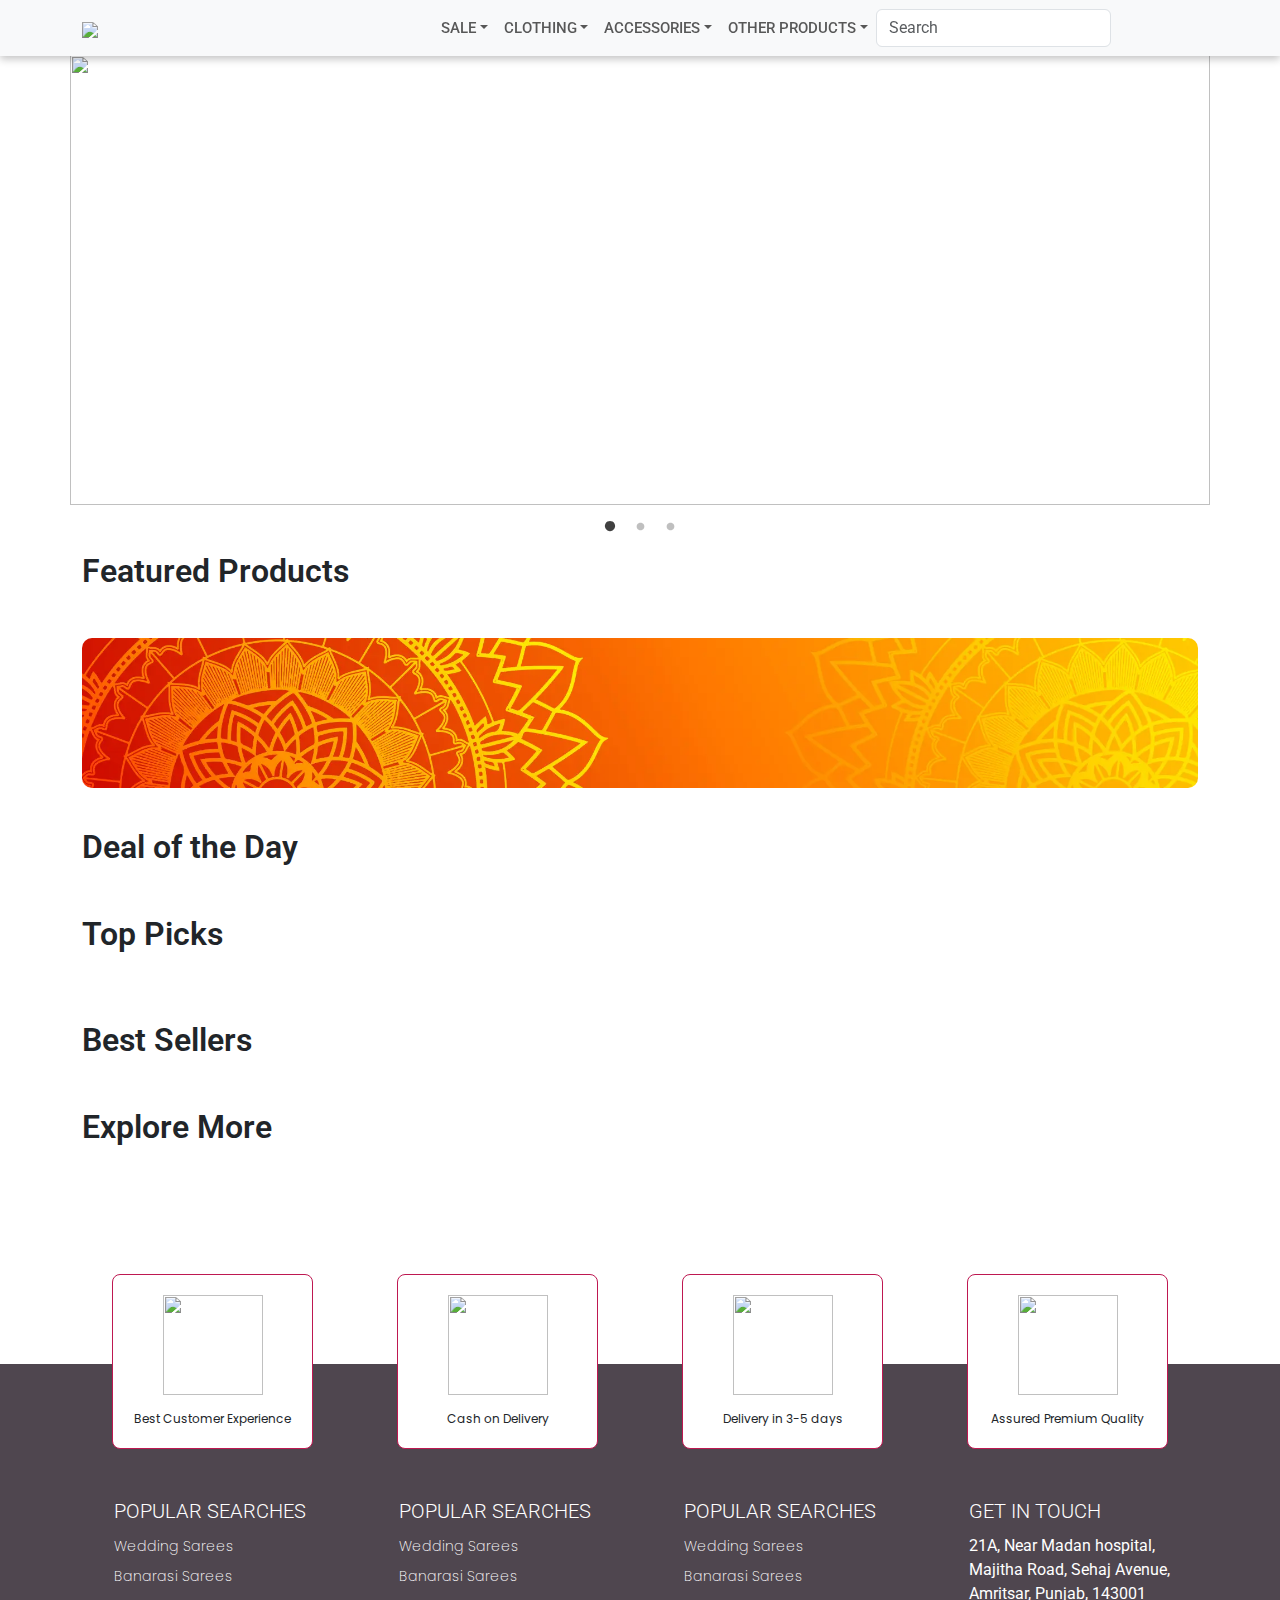
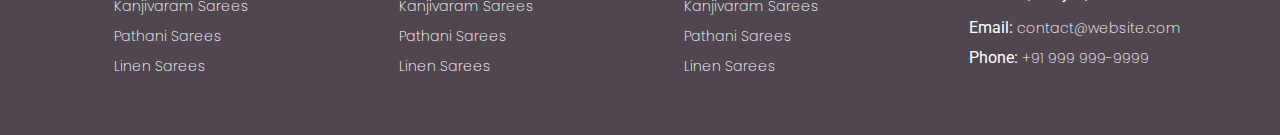
==== commit b2acbd6d: "1" ====
--- a/eshop/index.html
+++ b/eshop/index.html
@@ -1 +1 @@
-<!doctype html><html lang="en"><head><meta charset="utf-8"/><link rel="icon" href="/eshop/favicon.ico"/><meta name="viewport" content="width=device-width,initial-scale=1"/><meta name="theme-color" content="#000000"/><link href="https://cdn.jsdelivr.net/npm/bootstrap@5.3.3/dist/css/bootstrap.min.css" rel="stylesheet"/><link rel="stylesheet" href="https://site-assets.fontawesome.com/releases/v6.5.2/css/all.css"/><link rel="stylesheet" href="https://site-assets.fontawesome.com/releases/v6.5.2/css/sharp-thin.css"/><link rel="stylesheet" href="https://site-assets.fontawesome.com/releases/v6.5.2/css/sharp-solid.css"/><link rel="stylesheet" href="https://site-assets.fontawesome.com/releases/v6.5.2/css/sharp-regular.css"/><link rel="stylesheet" href="https://site-assets.fontawesome.com/releases/v6.5.2/css/sharp-light.css"/><meta name="description" content="Web site created using create-react-app"/><link rel="apple-touch-icon" href="/eshop/logo192.png"/><link rel="manifest" href="/eshop/manifest.json"/><title>React App</title><script defer="defer" src="/eshop/static/js/main.87386e65.js"></script><link href="/eshop/static/css/main.c3ba7fdd.css" rel="stylesheet"></head><body><noscript>You need to enable JavaScript to run this app.</noscript><div id="root"></div><script src="https://cdn.jsdelivr.net/npm/bootstrap@5.3.3/dist/js/bootstrap.bundle.min.js"></script></body></html>+<!doctype html><html lang="en"><head><meta charset="utf-8"/><link rel="icon" href="/eshop/favicon.ico"/><meta name="viewport" content="width=device-width,initial-scale=1"/><meta name="theme-color" content="#000000"/><link href="https://cdn.jsdelivr.net/npm/bootstrap@5.3.3/dist/css/bootstrap.min.css" rel="stylesheet"/><link rel="stylesheet" href="https://site-assets.fontawesome.com/releases/v6.5.2/css/all.css"/><link rel="stylesheet" href="https://site-assets.fontawesome.com/releases/v6.5.2/css/sharp-thin.css"/><link rel="stylesheet" href="https://site-assets.fontawesome.com/releases/v6.5.2/css/sharp-solid.css"/><link rel="stylesheet" href="https://site-assets.fontawesome.com/releases/v6.5.2/css/sharp-regular.css"/><link rel="stylesheet" href="https://site-assets.fontawesome.com/releases/v6.5.2/css/sharp-light.css"/><meta name="description" content="Web site created using create-react-app"/><link rel="apple-touch-icon" href="/eshop/logo192.png"/><link rel="manifest" href="/eshop/manifest.json"/><title>React App</title><script defer="defer" src="/eshop/static/js/main.b329c2a6.js"></script><link href="/eshop/static/css/main.c3ba7fdd.css" rel="stylesheet"></head><body><noscript>You need to enable JavaScript to run this app.</noscript><div id="root"></div><script src="https://cdn.jsdelivr.net/npm/bootstrap@5.3.3/dist/js/bootstrap.bundle.min.js"></script></body></html>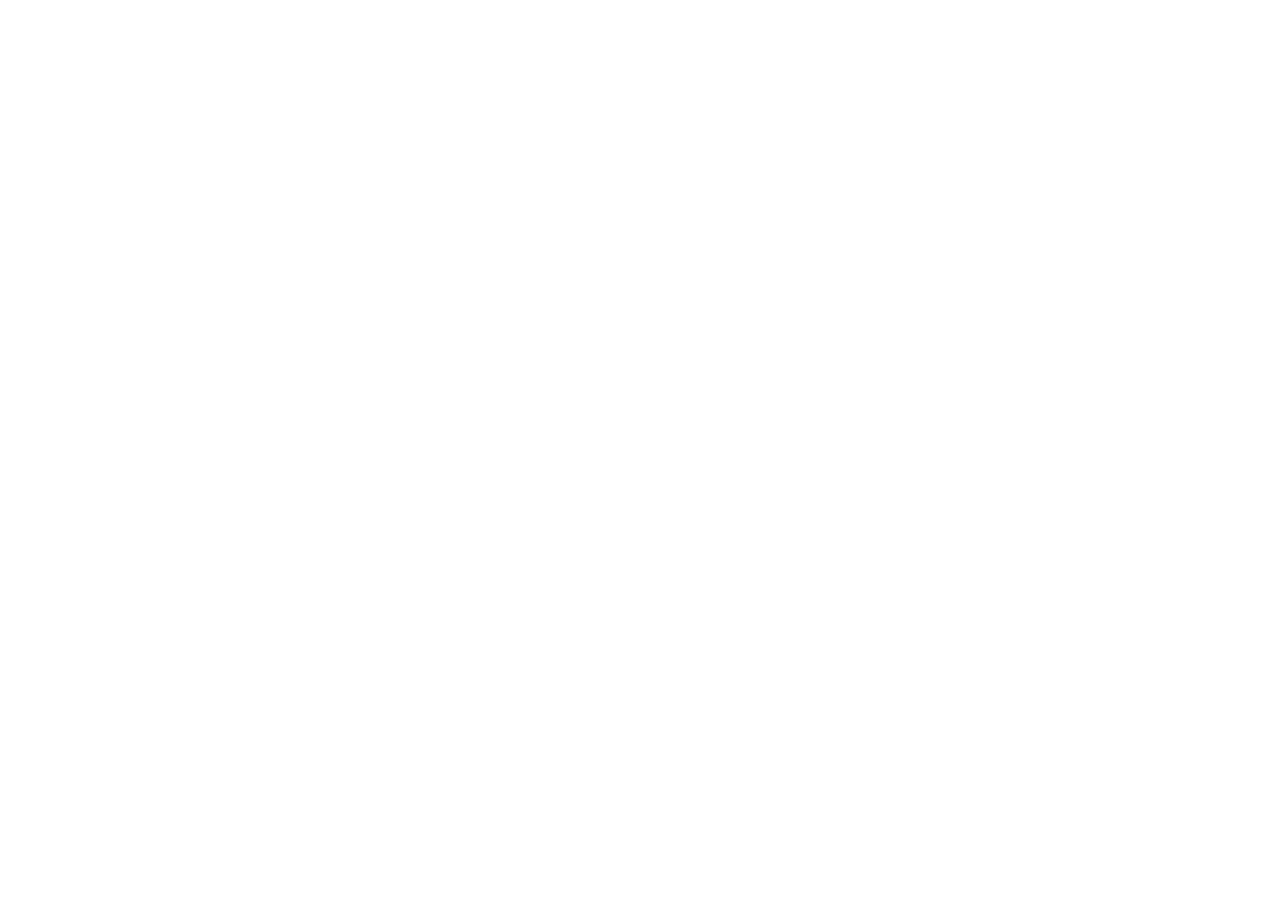
==== commit ad9d007d: "1" ====
--- a/eshop/index.html
+++ b/eshop/index.html
@@ -1 +1 @@
-<!doctype html><html lang="en"><head><meta charset="utf-8"/><link rel="icon" href="/eshop/favicon.ico"/><meta name="viewport" content="width=device-width,initial-scale=1"/><meta name="theme-color" content="#000000"/><link href="https://cdn.jsdelivr.net/npm/bootstrap@5.3.3/dist/css/bootstrap.min.css" rel="stylesheet"/><link rel="stylesheet" href="https://site-assets.fontawesome.com/releases/v6.5.2/css/all.css"/><link rel="stylesheet" href="https://site-assets.fontawesome.com/releases/v6.5.2/css/sharp-thin.css"/><link rel="stylesheet" href="https://site-assets.fontawesome.com/releases/v6.5.2/css/sharp-solid.css"/><link rel="stylesheet" href="https://site-assets.fontawesome.com/releases/v6.5.2/css/sharp-regular.css"/><link rel="stylesheet" href="https://site-assets.fontawesome.com/releases/v6.5.2/css/sharp-light.css"/><meta name="description" content="Web site created using create-react-app"/><link rel="apple-touch-icon" href="/eshop/logo192.png"/><link rel="manifest" href="/eshop/manifest.json"/><title>React App</title><script defer="defer" src="/eshop/static/js/main.b329c2a6.js"></script><link href="/eshop/static/css/main.c3ba7fdd.css" rel="stylesheet"></head><body><noscript>You need to enable JavaScript to run this app.</noscript><div id="root"></div><script src="https://cdn.jsdelivr.net/npm/bootstrap@5.3.3/dist/js/bootstrap.bundle.min.js"></script></body></html>+<!doctype html><html lang="en"><head><meta charset="utf-8"/><link rel="icon" href="/favicon.ico"/><meta name="viewport" content="width=device-width,initial-scale=1"/><meta name="theme-color" content="#000000"/><link href="https://cdn.jsdelivr.net/npm/bootstrap@5.3.3/dist/css/bootstrap.min.css" rel="stylesheet"/><link rel="stylesheet" href="https://site-assets.fontawesome.com/releases/v6.5.2/css/all.css"/><link rel="stylesheet" href="https://site-assets.fontawesome.com/releases/v6.5.2/css/sharp-thin.css"/><link rel="stylesheet" href="https://site-assets.fontawesome.com/releases/v6.5.2/css/sharp-solid.css"/><link rel="stylesheet" href="https://site-assets.fontawesome.com/releases/v6.5.2/css/sharp-regular.css"/><link rel="stylesheet" href="https://site-assets.fontawesome.com/releases/v6.5.2/css/sharp-light.css"/><meta name="description" content="Web site created using create-react-app"/><link rel="apple-touch-icon" href="/logo192.png"/><link rel="manifest" href="/manifest.json"/><title>React App</title><script defer="defer" src="/static/js/main.c8e2e486.js"></script><link href="/static/css/main.921b7757.css" rel="stylesheet"></head><body><noscript>You need to enable JavaScript to run this app.</noscript><div id="root"></div><script src="https://cdn.jsdelivr.net/npm/bootstrap@5.3.3/dist/js/bootstrap.bundle.min.js"></script></body></html>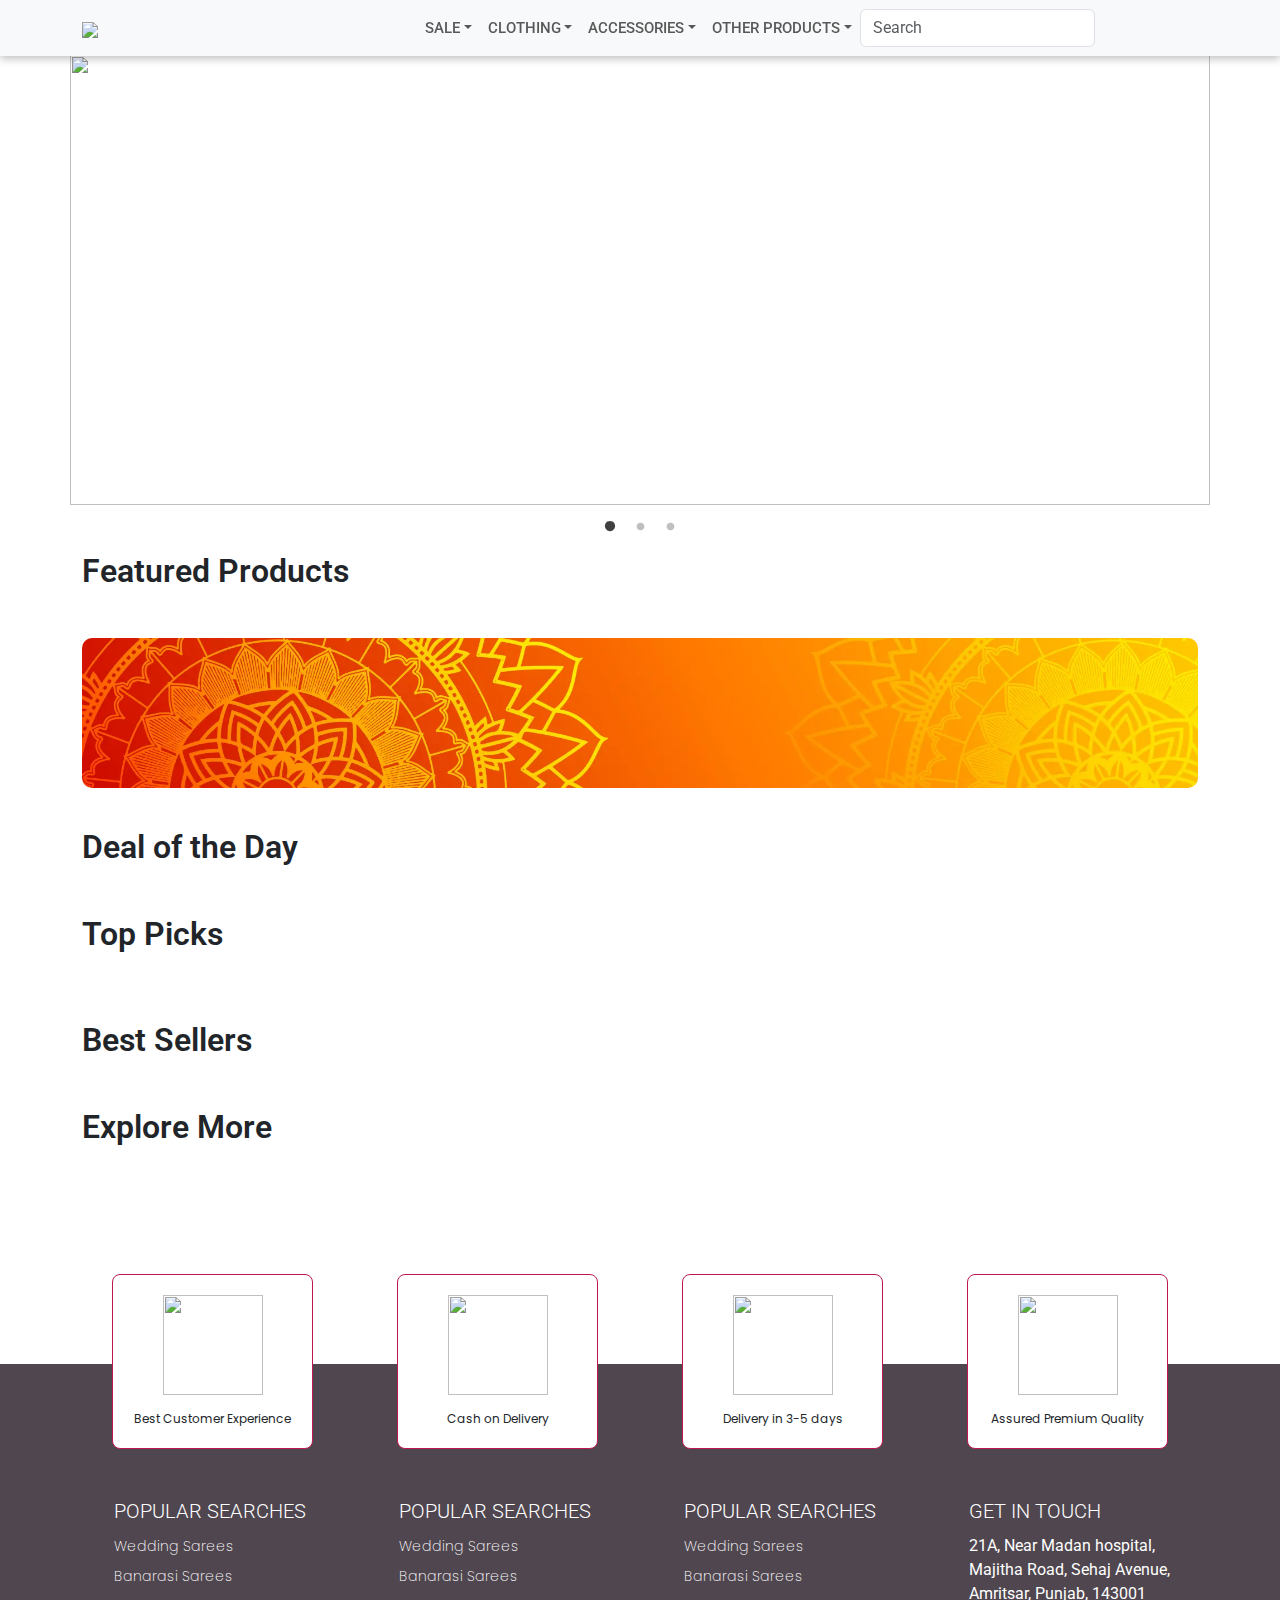
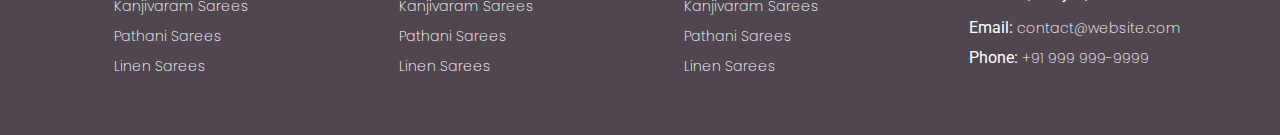
==== commit 45286061: "1" ====
--- a/eshop/index.html
+++ b/eshop/index.html
@@ -1 +1 @@
-<!doctype html><html lang="en"><head><meta charset="utf-8"/><link rel="icon" href="/favicon.ico"/><meta name="viewport" content="width=device-width,initial-scale=1"/><meta name="theme-color" content="#000000"/><link href="https://cdn.jsdelivr.net/npm/bootstrap@5.3.3/dist/css/bootstrap.min.css" rel="stylesheet"/><link rel="stylesheet" href="https://site-assets.fontawesome.com/releases/v6.5.2/css/all.css"/><link rel="stylesheet" href="https://site-assets.fontawesome.com/releases/v6.5.2/css/sharp-thin.css"/><link rel="stylesheet" href="https://site-assets.fontawesome.com/releases/v6.5.2/css/sharp-solid.css"/><link rel="stylesheet" href="https://site-assets.fontawesome.com/releases/v6.5.2/css/sharp-regular.css"/><link rel="stylesheet" href="https://site-assets.fontawesome.com/releases/v6.5.2/css/sharp-light.css"/><meta name="description" content="Web site created using create-react-app"/><link rel="apple-touch-icon" href="/logo192.png"/><link rel="manifest" href="/manifest.json"/><title>React App</title><script defer="defer" src="/static/js/main.c8e2e486.js"></script><link href="/static/css/main.921b7757.css" rel="stylesheet"></head><body><noscript>You need to enable JavaScript to run this app.</noscript><div id="root"></div><script src="https://cdn.jsdelivr.net/npm/bootstrap@5.3.3/dist/js/bootstrap.bundle.min.js"></script></body></html>+<!doctype html><html lang="en"><head><meta charset="utf-8"/><link rel="icon" href="/eshop/favicon.ico"/><meta name="viewport" content="width=device-width,initial-scale=1"/><meta name="theme-color" content="#000000"/><link href="https://cdn.jsdelivr.net/npm/bootstrap@5.3.3/dist/css/bootstrap.min.css" rel="stylesheet"/><link rel="stylesheet" href="https://site-assets.fontawesome.com/releases/v6.5.2/css/all.css"/><link rel="stylesheet" href="https://site-assets.fontawesome.com/releases/v6.5.2/css/sharp-thin.css"/><link rel="stylesheet" href="https://site-assets.fontawesome.com/releases/v6.5.2/css/sharp-solid.css"/><link rel="stylesheet" href="https://site-assets.fontawesome.com/releases/v6.5.2/css/sharp-regular.css"/><link rel="stylesheet" href="https://site-assets.fontawesome.com/releases/v6.5.2/css/sharp-light.css"/><meta name="description" content="Web site created using create-react-app"/><link rel="apple-touch-icon" href="/eshop/logo192.png"/><link rel="manifest" href="/eshop/manifest.json"/><title>React App</title><script defer="defer" src="/eshop/static/js/main.7d6b3891.js"></script><link href="/eshop/static/css/main.d53f90dc.css" rel="stylesheet"></head><body><noscript>You need to enable JavaScript to run this app.</noscript><div id="root"></div><script src="https://cdn.jsdelivr.net/npm/bootstrap@5.3.3/dist/js/bootstrap.bundle.min.js"></script></body></html>--- a/eshop/static/css/main.d53f90dc.css
+++ b/eshop/static/css/main.d53f90dc.css
@@ -0,0 +1,2 @@
+@charset "UTF-8";@import url(https://fonts.googleapis.com/css2?family=Poppins:ital,wght@0,100;0,200;0,300;0,400;0,500;0,600;0,700;0,800;0,900;1,100;1,200;1,300;1,400;1,500;1,600;1,700;1,800;1,900&family=Roboto:ital,wght@0,100;0,300;0,400;0,500;0,700;0,900;1,100;1,300;1,400;1,500;1,700;1,900&display=swap);@import url(https://fonts.googleapis.com/css2?family=Lobster&display=swap);body{-webkit-font-smoothing:antialiased;-moz-osx-font-smoothing:grayscale;font-family:-apple-system,BlinkMacSystemFont,Segoe UI,Roboto,Oxygen,Ubuntu,Cantarell,Fira Sans,Droid Sans,Helvetica Neue,sans-serif;margin:0}code{font-family:source-code-pro,Menlo,Monaco,Consolas,Courier New,monospace}.slick-slider{-webkit-touch-callout:none;-webkit-tap-highlight-color:transparent;box-sizing:border-box;touch-action:pan-y;-webkit-user-select:none;user-select:none;-khtml-user-select:none}.slick-list,.slick-slider{display:block;position:relative}.slick-list{margin:0;overflow:hidden;padding:0}.slick-list:focus{outline:none}.slick-list.dragging{cursor:pointer;cursor:hand}.slick-slider .slick-list,.slick-slider .slick-track{transform:translateZ(0)}.slick-track{display:block;left:0;margin-left:auto;margin-right:auto;position:relative;top:0}.slick-track:after,.slick-track:before{content:"";display:table}.slick-track:after{clear:both}.slick-loading .slick-track{visibility:hidden}.slick-slide{display:none;float:left;height:100%;min-height:1px}[dir=rtl] .slick-slide{float:right}.slick-slide img{display:block}.slick-slide.slick-loading img{display:none}.slick-slide.dragging img{pointer-events:none}.slick-initialized .slick-slide{display:block}.slick-loading .slick-slide{visibility:hidden}.slick-vertical .slick-slide{border:1px solid #0000;display:block;height:auto}.slick-arrow.slick-hidden{display:none}.slick-loading .slick-list{background:#fff url([data-uri]) 50% no-repeat}@font-face{font-family:slick;font-style:normal;font-weight:400;src:url(/eshop/static/media/slick.a4e97f5a2a64f0ab1323.eot);src:url(/eshop/static/media/slick.a4e97f5a2a64f0ab1323.eot?#iefix) format("embedded-opentype"),url(/eshop/static/media/slick.295183786cd8a1389865.woff) format("woff"),url(/eshop/static/media/slick.c94f7671dcc99dce43e2.ttf) format("truetype"),url(/eshop/static/media/slick.2630a3e3eab21c607e21.svg#slick) format("svg")}.slick-next,.slick-prev{border:none;cursor:pointer;display:block;font-size:0;height:20px;line-height:0;padding:0;position:absolute;top:50%;transform:translateY(-50%);width:20px}.slick-next,.slick-next:focus,.slick-next:hover,.slick-prev,.slick-prev:focus,.slick-prev:hover{background:#0000;color:#0000;outline:none}.slick-next:focus:before,.slick-next:hover:before,.slick-prev:focus:before,.slick-prev:hover:before{opacity:1}.slick-next.slick-disabled:before,.slick-prev.slick-disabled:before{opacity:.25}.slick-next:before,.slick-prev:before{-webkit-font-smoothing:antialiased;-moz-osx-font-smoothing:grayscale;color:#fff;font-family:slick;font-size:20px;line-height:1;opacity:.75}.slick-prev{left:-25px}[dir=rtl] .slick-prev{left:auto;right:-25px}.slick-prev:before{content:"←"}[dir=rtl] .slick-prev:before{content:"→"}.slick-next{right:-25px}[dir=rtl] .slick-next{left:-25px;right:auto}.slick-next:before{content:"→"}[dir=rtl] .slick-next:before{content:"←"}.slick-dotted.slick-slider{margin-bottom:30px}.slick-dots{bottom:-25px;display:block;list-style:none;margin:0;padding:0;position:absolute;text-align:center;width:100%}.slick-dots li{display:inline-block;margin:0 5px;padding:0;position:relative}.slick-dots li,.slick-dots li button{cursor:pointer;height:20px;width:20px}.slick-dots li button{background:#0000;border:0;color:#0000;display:block;font-size:0;line-height:0;outline:none;padding:5px}.slick-dots li button:focus,.slick-dots li button:hover{outline:none}.slick-dots li button:focus:before,.slick-dots li button:hover:before{opacity:1}.slick-dots li button:before{-webkit-font-smoothing:antialiased;-moz-osx-font-smoothing:grayscale;color:#000;content:"•";font-family:slick;font-size:6px;height:20px;left:0;line-height:20px;opacity:.25;position:absolute;text-align:center;top:0;width:20px}.slick-dots li.slick-active button:before{color:#000;opacity:.75}.homeBanner .imgWrapper{height:450px;width:100%}.imgWrapper img{height:100%;object-fit:cover;width:100%}.productItem{background-color:#f9f9f9;border-radius:10px;box-shadow:0 3px 8px #0000003d;overflow:hidden}.productItem .imgWrapper{border-radius:8px;height:400px;overflow:hidden;position:relative;width:100%}.featuredProducts .productItem .imgWrapper img{object-fit:contain}.productItem .content{padding:10px}.productDetailContent p i,.productItem .content i{color:#f9c300}.productItem .content h5{-webkit-line-clamp:2;-webkit-box-orient:vertical;display:-webkit-box;font-family:var(--heading);font-size:16px;font-weight:400;margin-bottom:10px;min-height:45px;overflow:hidden;padding:5px 0 0;text-overflow:ellipsis}.productItem .content .offerPrice{font-family:var(--paragraph);font-weight:700;margin-bottom:0;padding-bottom:10px}.productItem .content .originalPrice{color:var(--text-sub);font-size:14px;font-weight:500;margin-left:5px}.productItem .content a{color:#000}.productItem .content a:hover{color:var(--prim-color)}.productDetailContent .discount,.productItem .content .discount{background-color:red;border-radius:0 10px;color:#fff;font-family:var(--paragraph);font-size:12px;font-weight:600;padding:5px 10px}.smallCTA .imgWrapper{border-radius:10px;height:150px;overflow:hidden}.smallCTA .imgWrapper img{object-fit:cover}.featuredProducts2 .productItem{position:relative}.featuredProducts2 .content{background:linear-gradient(0deg,#000,#fff0);bottom:0;color:#fff;font-family:var(--fancy);left:0;padding:15px 0;position:absolute;text-align:center;width:100%}.featuredProducts2 .content h3:after{background-color:red;bottom:-10px;content:"";height:2px;left:50%;position:absolute;transform:translate(-50%,-50%);width:50%}.weddingSection .heading{margin-bottom:20px}.weddingSection .productItem{box-shadow:none}.weddingSection .productItem .frame{object-fit:fill;position:absolute;top:0}.weddingSection .content{margin-top:20px}.weddingSection .content h5{font-family:var(--paragraph);font-size:18px;font-weight:400;text-align:center}.searchListHeader{border-bottom:1px solid #ddd;display:flex;font-family:var(--paragraph);font-size:16px;justify-content:space-between;margin:20px 0 30px;padding-bottom:15px}.filterWrapper{margin-top:60px}.filterWrapper ul{list-style:none;padding-left:0}.filterWrapper h4{font-family:var(--heading);margin-bottom:0;padding-bottom:10px}.filterWrapper .accordion-body ul li{font-family:var(--paragraph);font-size:14px;padding-top:10px}.filterWrapper .accordion-button{font-family:var(--paragraph);font-size:14px;font-weight:500;padding:15px 0}.filterWrapper .accordion-button:not(.collapsed){background-color:initial;box-shadow:none;color:var(--text-color)}.filterWrapper .accordion-item{border:none;border-bottom:1px solid #8f8f8f!important}.filterWrapper .accordion-body{padding:0}.filterWrapper .range-slider{height:3px}.filterWrapper .range-slider .range-slider__thumb{background:var(--prim-color);height:18px;width:18px}.filterWrapper .range-slider .range-slider__range{background-color:var(--prim-color)}.filterToggleButton{bottom:10px;display:none;left:50%;position:fixed;transform:translate(-50%,-50%);z-index:99}.LoginBanner .imgWrapper{border-radius:10px;height:300px;overflow:hidden;padding:0}.loginFormWrapper{background-color:#fff;border-radius:10px;box-shadow:0 3px 8px #0000003d;margin-top:-200px;padding:20px}.loginFormWrapper .formLabel{display:block}.loginFormWrapper .formItem{padding:10px;width:100%}.formFancyHeading{background:linear-gradient(195deg,#ec407a,#d81b60);border-radius:10px;box-shadow:0 3px 10px #0006;color:#fff;margin:-60px auto 20px;padding:20px 10px;text-align:center}.productImageWrapper{padding:0 45px}.productImageWrapper .image-gallery-content .image-gallery-slide .image-gallery-image{max-height:100%}.productImageWrapper .image-gallery-slide-wrapper img{border-radius:8px;height:100%;object-fit:cover;width:100%}.productImageWrapper .image-gallery-slides{height:600px}.productImageWrapper .image-gallery-slide{height:100%}.productDetailContent .offerPrice{color:#000;font-family:Poppins;font-size:28px;font-weight:600;margin:15px 0 2px}.productDetailContent .offerPrice span{color:#8b8b8b;font-size:16px;font-weight:500;margin-left:10px}.productDetailContent .disclaimer{font-family:Roboto;font-size:14px;font-weight:300}.productDetailContent .heading h1{font-family:Roboto;font-weight:300;margin-bottom:0;padding:10px 0}.productDetailContent .features{list-style:cjk-ideographic;padding-left:30px}.productDetailContent .features li{font-family:Poppins;font-size:14px;padding:0 0 5px}.qtySelect{align-items:center;background-color:#fff;border:1px solid #ddd;border-radius:8px;box-shadow:inset 0 2px 4px 0 #0000000f;display:flex;justify-content:center;width:-webkit-max-content;width:max-content}.qtySelect input{background-color:initial;border:1px solid #ddd;border-bottom:none;border-top:none;font-family:Roboto;font-size:18px;height:35px;text-align:center;width:50px}.qtySelect i{font-size:18px;padding:10px}.productDetailContent .formLabel{color:#000;font-size:18px;font-weight:600}.productDetailContent .nav-item .nav-link{border:none;color:#000;font-size:14px}.productDetailContent .nav-item .nav-link.active{border-bottom:2px solid var(--prim-color)}.productDetailContent .description{list-style:none;padding-left:0;padding-top:10px}.productDetailContent .description li{font-size:14px;padding-bottom:5px}.productDetailContent .nav-tabs{border:none;padding-top:10px}.cartCanvas{box-shadow:-3px 0 8px #0000003d;height:100%;overflow-y:auto;right:0;top:56px;width:150px;z-index:5}.cartCanvas,.cartSubTotal{background-color:#fff;padding:10px 0;position:fixed}.cartSubTotal{border-top:1px solid #ddd;bottom:0;display:flex;justify-content:space-between;text-align:center;width:-webkit-fill-available}.cartSubTotal p{font-family:var(--paragraph);font-size:12px;margin-bottom:0}.cartSubTotal h5{font-family:var(--heading);font-size:18px;margin-bottom:0}.cartSubTotal .checkoutBtn{align-items:center;background-color:var(--prim-color);border:none;border-radius:8px;color:#fff;display:flex;float:inline-end;height:35px;justify-content:center;width:35px}.cartListItem{border-bottom:1px solid #ddd;margin-top:10px;padding:0 10px 10px}.cartListItem .imgWrapper{border-radius:8px;height:150px;overflow:hidden}.cartListItem .imgWrapper img{object-fit:fill}.cartListItem .content h5{font-family:var(--heading);font-size:16px;font-weight:500;padding-top:10px;text-align:center}.cartListItem .qtySelect input{font-size:14px}.cartListItem .qtySelect i{font-size:14px;padding:7px}footer{background-color:#4f464f;margin-top:150px;padding:50px 0 10px}footer .footerItem{color:#fff}footer .footerItem ul a{color:#fff;font-family:var(--paragraph);font-size:14px;font-weight:200;text-decoration:none}footer .footerItem ul{list-style:none}footer .footerItem ul li{padding:3px 0}footer .footerItem ul h5{font-family:var(--heading);font-weight:300;text-transform:uppercase}footer .footerItem .contact{padding:3px 0}footer .footerItem .social a{font-size:16px;margin-right:20px}footer .features{margin-bottom:20px;margin-top:-170px}footer .features .imgWrapper{background-color:#fff;border:1px solid var(--prim-color);border-radius:8px;margin:30px;padding:20px;text-align:center}footer .features .imgWrapper img{height:100px;margin:auto;width:100px}footer .features .imgWrapper p{font-family:var(--paragraph);font-size:12px;margin:15px 0 0}.slick-dots li button:before{font-size:9px}.slick-dots .slick-active button:before{font-size:12px}.btn1{background-color:#fff;border:none;border:1px solid var(--prim-color);border-radius:8px;color:#000;display:inline-block;font-family:inherit;font-size:16px;font-weight:500;margin:10px 0 0;padding:5px 10px;position:relative;text-decoration:none;text-transform:uppercase;transition:all .2s}.btn1:hover{background-color:var(--prim-color);border:1px solid #0000;box-shadow:0 10px 20px #0003;color:#fff;transform:translateY(-3px)}.btn1:active{box-shadow:0 5px 10px #0003;transform:translateY(-1px)}.btn1:after{background-color:#fff;border-radius:100px;content:"";display:inline-block;height:100%;left:0;position:absolute;top:0;transition:all .4s;width:100%;z-index:-1}.btn1:hover:after{opacity:0;transform:scaleX(1.4) scaleY(1.6)}.btn1.selected{background-color:var(--prim-color);color:#fff}.navbar{background-color:#fff;box-shadow:0 3px 8px #0000003d;position:fixed;top:0;width:100%;z-index:999}.nav-item .nav-link{font-family:var(--heading);font-size:15px;font-weight:500;text-transform:uppercase}.nav-item .nav-link.active{color:var(--prim-color)}.navbar-toggler{border:none;box-shadow:none!important}.custom-checkbox{align-items:center;color:#333;cursor:pointer;display:inline-flex;font-size:16px;margin-right:5px;transition:color .3s;-webkit-user-select:none;user-select:none}.custom-checkbox input[type=checkbox]{display:none}.custom-checkbox .checkmark{align-items:center;border:2px solid #333;border-radius:4px;display:flex;height:18px;justify-content:center;transform-style:preserve-3d;transition:background-color .3s,border-color .3s,transform .3s;width:18px}.custom-checkbox .checkmark:before{color:#0000;content:"\2713";font-size:16px;transition:color .3s,transform .3s}.custom-checkbox input[type=checkbox]:checked+.checkmark{background-color:var(--prim-color);border-color:var(--prim-color);transform:scale(1.1) rotate(1turn) rotateY(1turn)}.custom-checkbox input[type=checkbox]:checked+.checkmark:before{color:#fff}.custom-checkbox:hover{color:#666}.custom-checkbox:hover .checkmark{background-color:#f0f0f0;border-color:#666;transform:scale(1.05)}.custom-checkbox input[type=checkbox]:focus+.checkmark{box-shadow:0 0 3px 2px #0003;outline:none}.custom-checkbox .checkmark,.custom-checkbox input[type=checkbox]:checked+.checkmark{transition:background-color 1.3s,border-color 1.3s,color 1.3s,transform .3s}.pdp-discount-wrapepr{background:#ffe6fe;border-radius:8px;margin-top:20px;padding:15px}.pdp-discount-wrapepr .discount-bagde{align-items:center;background:#fff;border-radius:8px;display:flex;font-size:16px;font-weight:500;margin-bottom:15px;padding:15px 12px}.pdp-discount-wrapepr .discount-bagde svg{height:35px;margin-right:10px;width:35px}.pdp-discount-wrapepr .discount-bagde small{color:#fd8104;display:block;font-size:12px;font-weight:800;text-transform:uppercase}.pdp-discount-wrapepr .t_and_c{color:#00000080;font-size:12px;font-weight:500}.pdp-discount-wrapepr .discount-msg{font-size:15px;font-weight:500;margin-bottom:8px}.heading h2{font-weight:600}.heading h2,.heading h3{font-family:var(--heading)}.heading h3{margin-bottom:20px;text-align:center}main{margin-top:55px}section{padding-bottom:40px}.transparentSearch{background-color:initial;border:none;border-radius:50%;color:var(--prim-color);transition:.3s ease-in-out;width:45px}.transparentSearch:hover{background-color:var(--prim-color);color:#fff}a{color:var(--prim-color);text-decoration:none}.primBtn,a{font-weight:500}.primBtn{background-color:var(--prim-color);border:1px solid #0000;border-radius:8px;color:#fff;display:block;font-family:Roboto;margin-top:20px;padding:10px 0;transition:.3s ease-in-out}.primBtn.transparent{background-color:initial;border:1px solid var(--prim-color);color:var(--prim-color);font-weight:800}.primBtn:hover{background-color:#303030;border:1px solid #0000;color:#fff;font-weight:500}.filterBtnBlack{background-color:#0e0e0e;border:none;border-radius:50px;color:#fff;font-family:var(--heading);font-size:22px;font-weight:400;padding:5px 10px;width:260px}.formItem{border:1px solid #b3b3b3;border-radius:5px;font-size:14px;outline:none;padding:5px 10px}.formItem:focus{border:1px solid var(--prim-color)}.formLabel{color:var(--text-sub);font-family:var(--paragraph)}select.formItem{border:1px solid #000}.formRow{margin-bottom:15px}.accountSidebar{padding:20px}.accountSidebar ul li .nav-link{background:none;border:0;color:var(--text-color);display:block;font-weight:500;margin-bottom:.25rem;padding:.5rem .75rem;text-decoration:none;transition:color .15s ease-in-out,background-color .15s ease-in-out,border-color .15s ease-in-out}.accountSidebar ul li .nav-link.active{background-color:var(--prim-color);color:#fff}.accountSidebar ul li .nav-link.active i{font-weight:900}.accountOrderList{overflow-x:auto}.accountOrderList table{text-wrap:nowrap;table-layout:fixed;width:100%}.accountOrderList table .productName{display:block;overflow:hidden;text-overflow:ellipsis;white-space:nowrap;width:200px}.accountOrderList thead{background-color:#f0f3f2}.accountOrderList thead th{color:#5c6c75;font-size:15px;padding:10px}.accountOrderList tbody td{color:var(--text-color);font-size:14px;font-weight:500;padding:10px}.accountOrderList tbody td i{color:#5c6c75;cursor:pointer}.accountOrderList tbody td i:hover{color:var(--prim-color)}.accountOrderList tbody span{background-color:#ffc107;border-radius:5px;color:#fff;font-size:13px;padding:2px 5px}.accountOrderList tbody span.complete{background-color:#198754}.accountOrderList tbody span.cancel{background-color:#db3030}@media only screen and (max-width:991px){.homeBanner .imgWrapper{height:420px}.productItem .imgWrapper{height:250px}.productItem .content .discount{font-size:12px}.productItem .content .offerPrice{font-size:18px}.smallCTA .imgWrapper{height:100px}nav .nav-item{border-bottom:1px solid #be18513d;padding:3px 0}footer{margin-top:80px}footer .footerItem ul{padding-left:0}footer .features{margin-top:-80px}footer .features .imgWrapper{height:80px;margin:0;padding:0}footer .features .imgWrapper img{height:100%;object-fit:contain;width:100%}footer .features .imgWrapper p{display:none;font-size:14px}.filterToggleButton{display:block}.filterWrapper{background-color:#fff;height:100vh;left:-1000px;overflow-y:scroll;padding:15px;position:fixed;top:-5px;width:100%;z-index:9}.loginFormWrapper{margin-top:-130px}.productImageWrapper{padding:0}.productImageWrapper .image-gallery-slides{height:500px}.cartCanvas{width:160px}.cartSubTotal a{float:none}.accountOrderList table{display:block}.accountSidebar{background-color:#fff;border-top:1px solid #cfcfcf;bottom:0;left:0;padding:10px;position:fixed;width:100%}.accountSidebar ul{display:flex;flex-direction:row!important;justify-content:space-between}.accountSidebar ul li{align-items:center;display:flex;justify-content:center;width:20%}}:root{--prim-color:#be1851;--sec-color:"000";--text-color:#000;--text-sub:#757575;--heading:Roboto;--paragraph:Poppins;--fancy:Lobster}.range-slider{-webkit-tap-highlight-color:transparent;background:#ddd;border-radius:4px;cursor:pointer;display:block;height:8px;position:relative;touch-action:none;-webkit-user-select:none;user-select:none;width:100%}.range-slider[data-vertical]{height:100%;width:8px}.range-slider[data-disabled]{cursor:not-allowed;opacity:.5}.range-slider .range-slider__thumb{background:#2196f3;border-radius:50%;height:24px;position:absolute;top:50%;transform:translate(-50%,-50%);width:24px;z-index:3}.range-slider .range-slider__thumb:focus-visible{box-shadow:0 0 0 6px #2196f380;outline:0}.range-slider[data-vertical] .range-slider__thumb{left:50%}.range-slider .range-slider__thumb[data-disabled]{z-index:2}.range-slider .range-slider__range{background:#51adf6;height:100%;position:absolute;top:50%;transform:translateY(-50%);width:100%;z-index:1}.range-slider[data-vertical] .range-slider__range{left:50%;transform:translate(-50%)}.range-slider input[type=range]{-webkit-appearance:none;background-color:initial;height:0;left:0;pointer-events:none;position:absolute;top:0;width:0;z-index:2}.range-slider input[type=range]::-webkit-slider-thumb{-webkit-appearance:none;appearance:none}.range-slider input[type=range]::-moz-range-thumb{border:0;height:0;width:0}.range-slider input[type=range]:focus{outline:0}.image-gallery-icon{-webkit-appearance:none;appearance:none;background-color:initial;border:0;color:#fff;cursor:pointer;filter:drop-shadow(0 2px 2px #1a1a1a);outline:none;position:absolute;transition:all .3s ease-out;z-index:4}@media(hover:hover)and (pointer:fine){.image-gallery-icon:hover{color:#337ab7}.image-gallery-icon:hover .image-gallery-svg{transform:scale(1.1)}}.image-gallery-icon:focus{outline:2px solid #337ab7}.image-gallery-using-mouse .image-gallery-icon:focus{outline:none}.image-gallery-fullscreen-button,.image-gallery-play-button{bottom:0;padding:20px}.image-gallery-fullscreen-button .image-gallery-svg,.image-gallery-play-button .image-gallery-svg{height:28px;width:28px}@media(max-width:768px){.image-gallery-fullscreen-button,.image-gallery-play-button{padding:15px}.image-gallery-fullscreen-button .image-gallery-svg,.image-gallery-play-button .image-gallery-svg{height:24px;width:24px}}@media(max-width:480px){.image-gallery-fullscreen-button,.image-gallery-play-button{padding:10px}.image-gallery-fullscreen-button .image-gallery-svg,.image-gallery-play-button .image-gallery-svg{height:16px;width:16px}}.image-gallery-fullscreen-button{right:0}.image-gallery-play-button{left:0}.image-gallery-left-nav,.image-gallery-right-nav{padding:50px 10px;top:50%;transform:translateY(-50%)}.image-gallery-left-nav .image-gallery-svg,.image-gallery-right-nav .image-gallery-svg{height:120px;width:60px}@media(max-width:768px){.image-gallery-left-nav .image-gallery-svg,.image-gallery-right-nav .image-gallery-svg{height:72px;width:36px}}@media(max-width:480px){.image-gallery-left-nav .image-gallery-svg,.image-gallery-right-nav .image-gallery-svg{height:48px;width:24px}}.image-gallery-left-nav[disabled],.image-gallery-right-nav[disabled]{cursor:disabled;opacity:.6;pointer-events:none}.image-gallery-left-nav{left:0}.image-gallery-right-nav{right:0}.image-gallery{-webkit-tap-highlight-color:rgba(0,0,0,0);position:relative;-webkit-user-select:none;-o-user-select:none;user-select:none}.image-gallery.fullscreen-modal{background:#000;bottom:0;height:100%;left:0;position:fixed;right:0;top:0;width:100%;z-index:5}.image-gallery.fullscreen-modal .image-gallery-content{top:50%;transform:translateY(-50%)}.image-gallery-content{line-height:0;position:relative;top:0}.image-gallery-content.fullscreen{background:#000}.image-gallery-content .image-gallery-slide .image-gallery-image{max-height:calc(100vh - 80px)}.image-gallery-content.image-gallery-thumbnails-left .image-gallery-slide .image-gallery-image,.image-gallery-content.image-gallery-thumbnails-right .image-gallery-slide .image-gallery-image{max-height:100vh}.image-gallery-slide-wrapper{position:relative}.image-gallery-slide-wrapper.image-gallery-thumbnails-left,.image-gallery-slide-wrapper.image-gallery-thumbnails-right{display:inline-block;width:calc(100% - 110px)}@media(max-width:768px){.image-gallery-slide-wrapper.image-gallery-thumbnails-left,.image-gallery-slide-wrapper.image-gallery-thumbnails-right{width:calc(100% - 87px)}}.image-gallery-slide-wrapper.image-gallery-rtl{direction:rtl}.image-gallery-slides{line-height:0;overflow:hidden;position:relative;text-align:center;white-space:nowrap}.image-gallery-slide{left:0;position:absolute;top:0;width:100%}.image-gallery-slide.image-gallery-center{position:relative}.image-gallery-slide .image-gallery-image{object-fit:contain;width:100%}.image-gallery-slide .image-gallery-description{background:#0006;bottom:70px;color:#fff;left:0;line-height:1;padding:10px 20px;position:absolute;white-space:normal}@media(max-width:768px){.image-gallery-slide .image-gallery-description{bottom:45px;font-size:.8em;padding:8px 15px}}.image-gallery-bullets{bottom:20px;left:0;margin:0 auto;position:absolute;right:0;width:80%;z-index:4}.image-gallery-bullets .image-gallery-bullets-container{margin:0;padding:0;text-align:center}.image-gallery-bullets .image-gallery-bullet{-webkit-appearance:none;appearance:none;background-color:initial;border:1px solid #fff;border-radius:50%;box-shadow:0 2px 2px #1a1a1a;cursor:pointer;display:inline-block;margin:0 5px;outline:none;padding:5px;transition:all .2s ease-out}@media(max-width:768px){.image-gallery-bullets .image-gallery-bullet{margin:0 3px;padding:3px}}@media(max-width:480px){.image-gallery-bullets .image-gallery-bullet{padding:2.7px}}.image-gallery-bullets .image-gallery-bullet:focus{background:#337ab7;border:1px solid #337ab7;transform:scale(1.2)}.image-gallery-bullets .image-gallery-bullet.active{background:#fff;border:1px solid #fff;transform:scale(1.2)}@media(hover:hover)and (pointer:fine){.image-gallery-bullets .image-gallery-bullet:hover{background:#337ab7;border:1px solid #337ab7}.image-gallery-bullets .image-gallery-bullet.active:hover{background:#337ab7}}.image-gallery-thumbnails-wrapper{position:relative}.image-gallery-thumbnails-wrapper.thumbnails-swipe-horizontal{touch-action:pan-y}.image-gallery-thumbnails-wrapper.thumbnails-swipe-vertical{touch-action:pan-x}.image-gallery-thumbnails-wrapper.thumbnails-wrapper-rtl{direction:rtl}.image-gallery-thumbnails-wrapper.image-gallery-thumbnails-left,.image-gallery-thumbnails-wrapper.image-gallery-thumbnails-right{display:inline-block;vertical-align:top;width:100px}@media(max-width:768px){.image-gallery-thumbnails-wrapper.image-gallery-thumbnails-left,.image-gallery-thumbnails-wrapper.image-gallery-thumbnails-right{width:81px}}.image-gallery-thumbnails-wrapper.image-gallery-thumbnails-left .image-gallery-thumbnails,.image-gallery-thumbnails-wrapper.image-gallery-thumbnails-right .image-gallery-thumbnails{height:100%;left:0;padding:0;position:absolute;top:0;width:100%}.image-gallery-thumbnails-wrapper.image-gallery-thumbnails-left .image-gallery-thumbnails .image-gallery-thumbnail,.image-gallery-thumbnails-wrapper.image-gallery-thumbnails-right .image-gallery-thumbnails .image-gallery-thumbnail{display:block;margin-right:0;padding:0}.image-gallery-thumbnails-wrapper.image-gallery-thumbnails-left .image-gallery-thumbnails .image-gallery-thumbnail+.image-gallery-thumbnail,.image-gallery-thumbnails-wrapper.image-gallery-thumbnails-right .image-gallery-thumbnails .image-gallery-thumbnail+.image-gallery-thumbnail{margin-left:0;margin-top:2px}.image-gallery-thumbnails-wrapper.image-gallery-thumbnails-left,.image-gallery-thumbnails-wrapper.image-gallery-thumbnails-right{margin:0 5px}@media(max-width:768px){.image-gallery-thumbnails-wrapper.image-gallery-thumbnails-left,.image-gallery-thumbnails-wrapper.image-gallery-thumbnails-right{margin:0 3px}}.image-gallery-thumbnails{overflow:hidden;padding:5px 0}@media(max-width:768px){.image-gallery-thumbnails{padding:3px 0}}.image-gallery-thumbnails .image-gallery-thumbnails-container{cursor:pointer;text-align:center;white-space:nowrap}.image-gallery-thumbnail{background:#0000;border:4px solid #0000;display:inline-block;padding:0;transition:border .3s ease-out;width:100px}@media(max-width:768px){.image-gallery-thumbnail{border:3px solid #0000;width:81px}}.image-gallery-thumbnail+.image-gallery-thumbnail{margin-left:2px}.image-gallery-thumbnail .image-gallery-thumbnail-inner{display:block;position:relative}.image-gallery-thumbnail .image-gallery-thumbnail-image{line-height:0;vertical-align:middle;width:100%}.image-gallery-thumbnail.active,.image-gallery-thumbnail:focus{border:4px solid #337ab7;outline:none}@media(max-width:768px){.image-gallery-thumbnail.active,.image-gallery-thumbnail:focus{border:3px solid #337ab7}}@media(hover:hover)and (pointer:fine){.image-gallery-thumbnail:hover{border:4px solid #337ab7;outline:none}}@media(hover:hover)and (pointer:fine)and (max-width:768px){.image-gallery-thumbnail:hover{border:3px solid #337ab7}}.image-gallery-thumbnail-label{box-sizing:border-box;color:#fff;font-size:1em;left:0;line-height:1em;padding:5%;position:absolute;text-shadow:0 2px 2px #1a1a1a;top:50%;transform:translateY(-50%);white-space:normal;width:100%}@media(max-width:768px){.image-gallery-thumbnail-label{font-size:.8em;line-height:.8em}}.image-gallery-index{background:#0006;color:#fff;line-height:1;padding:10px 20px;position:absolute;right:0;top:0;z-index:4}@media(max-width:768px){.image-gallery-index{font-size:.8em;padding:5px 10px}}
+/*# sourceMappingURL=main.d53f90dc.css.map*/